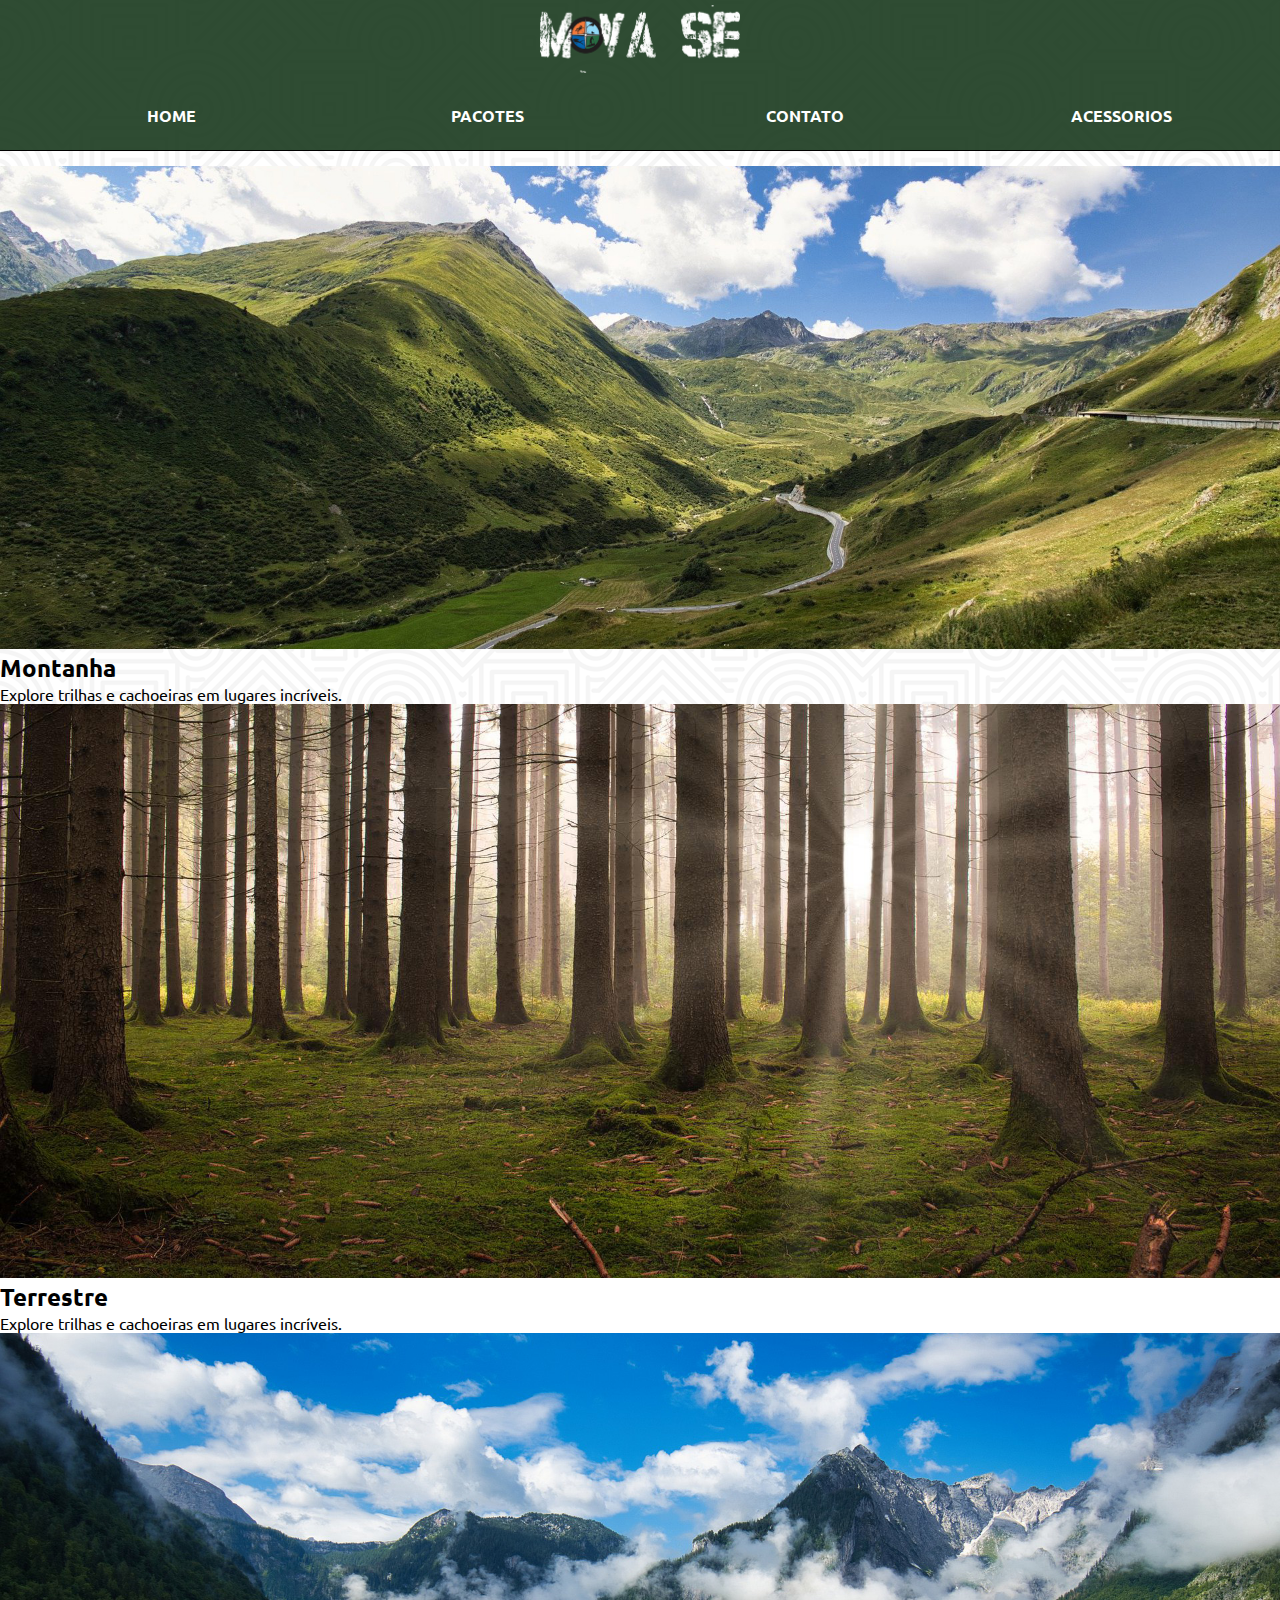
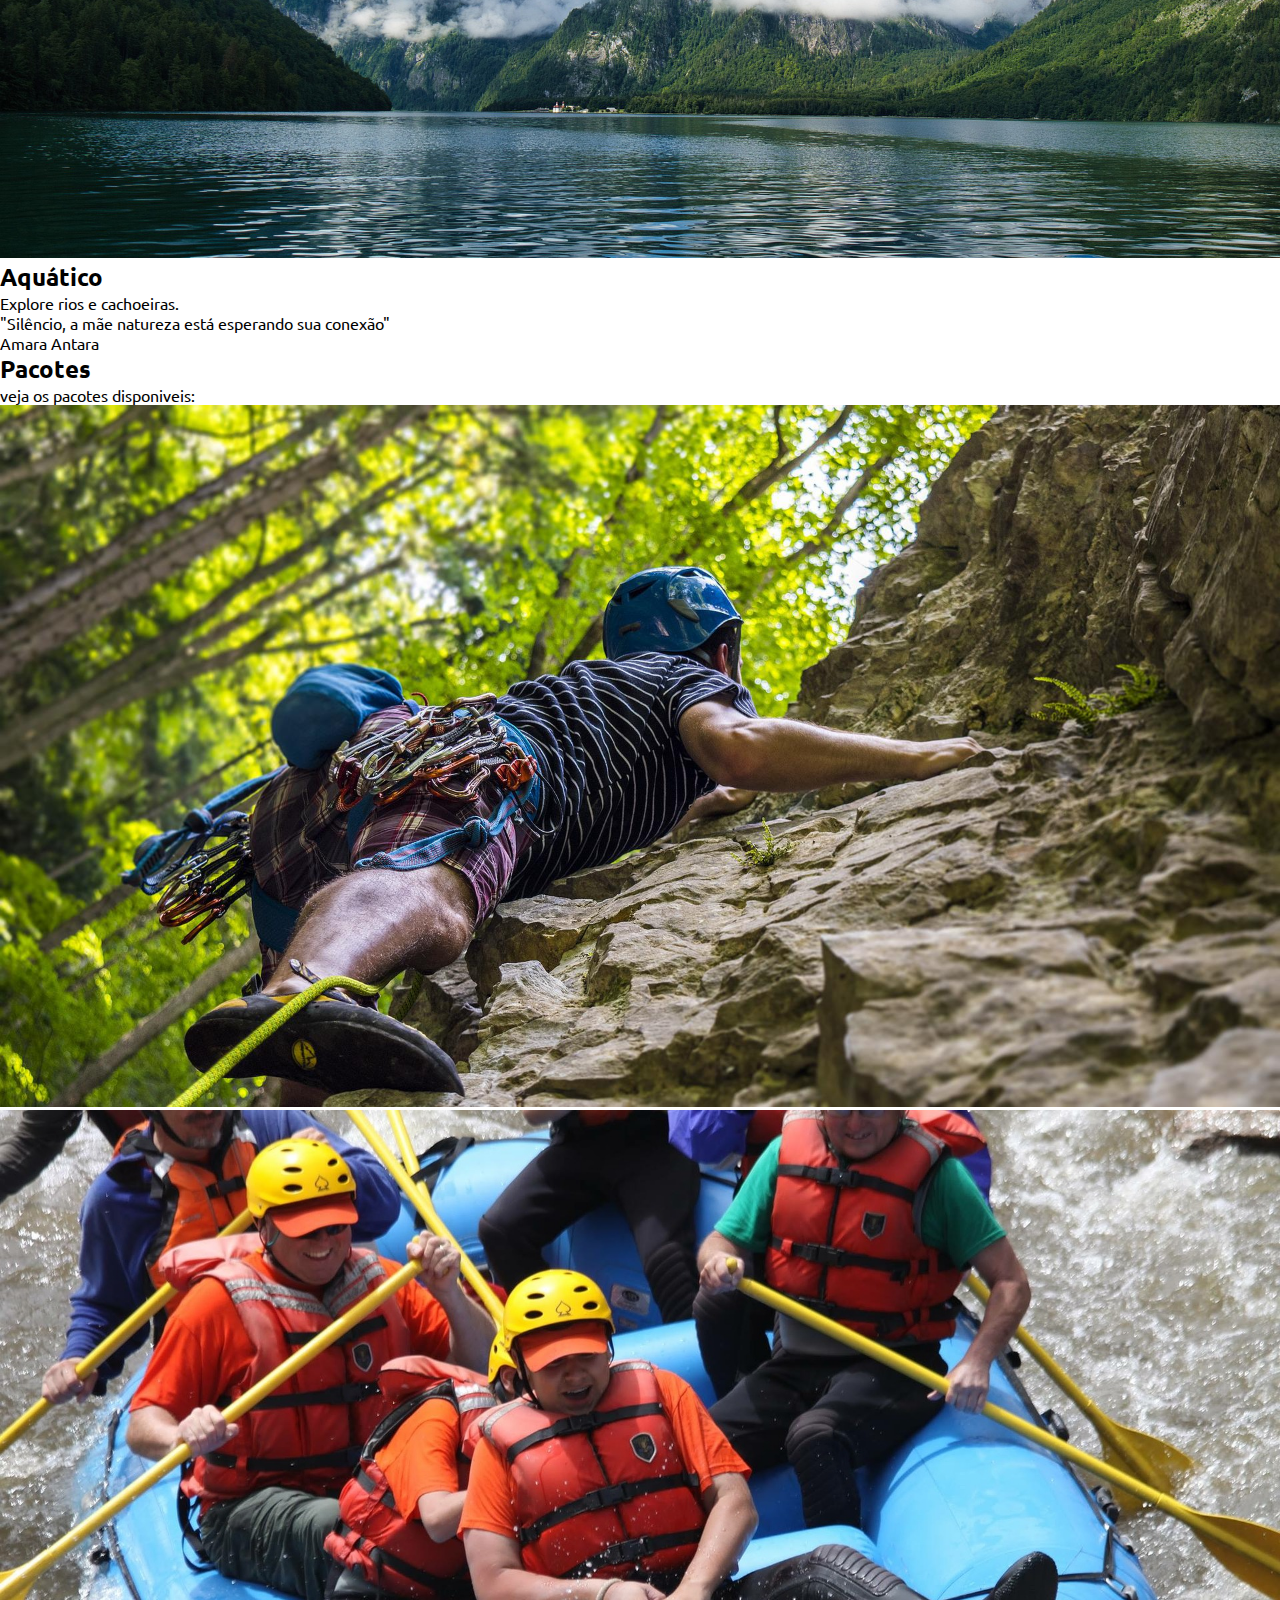
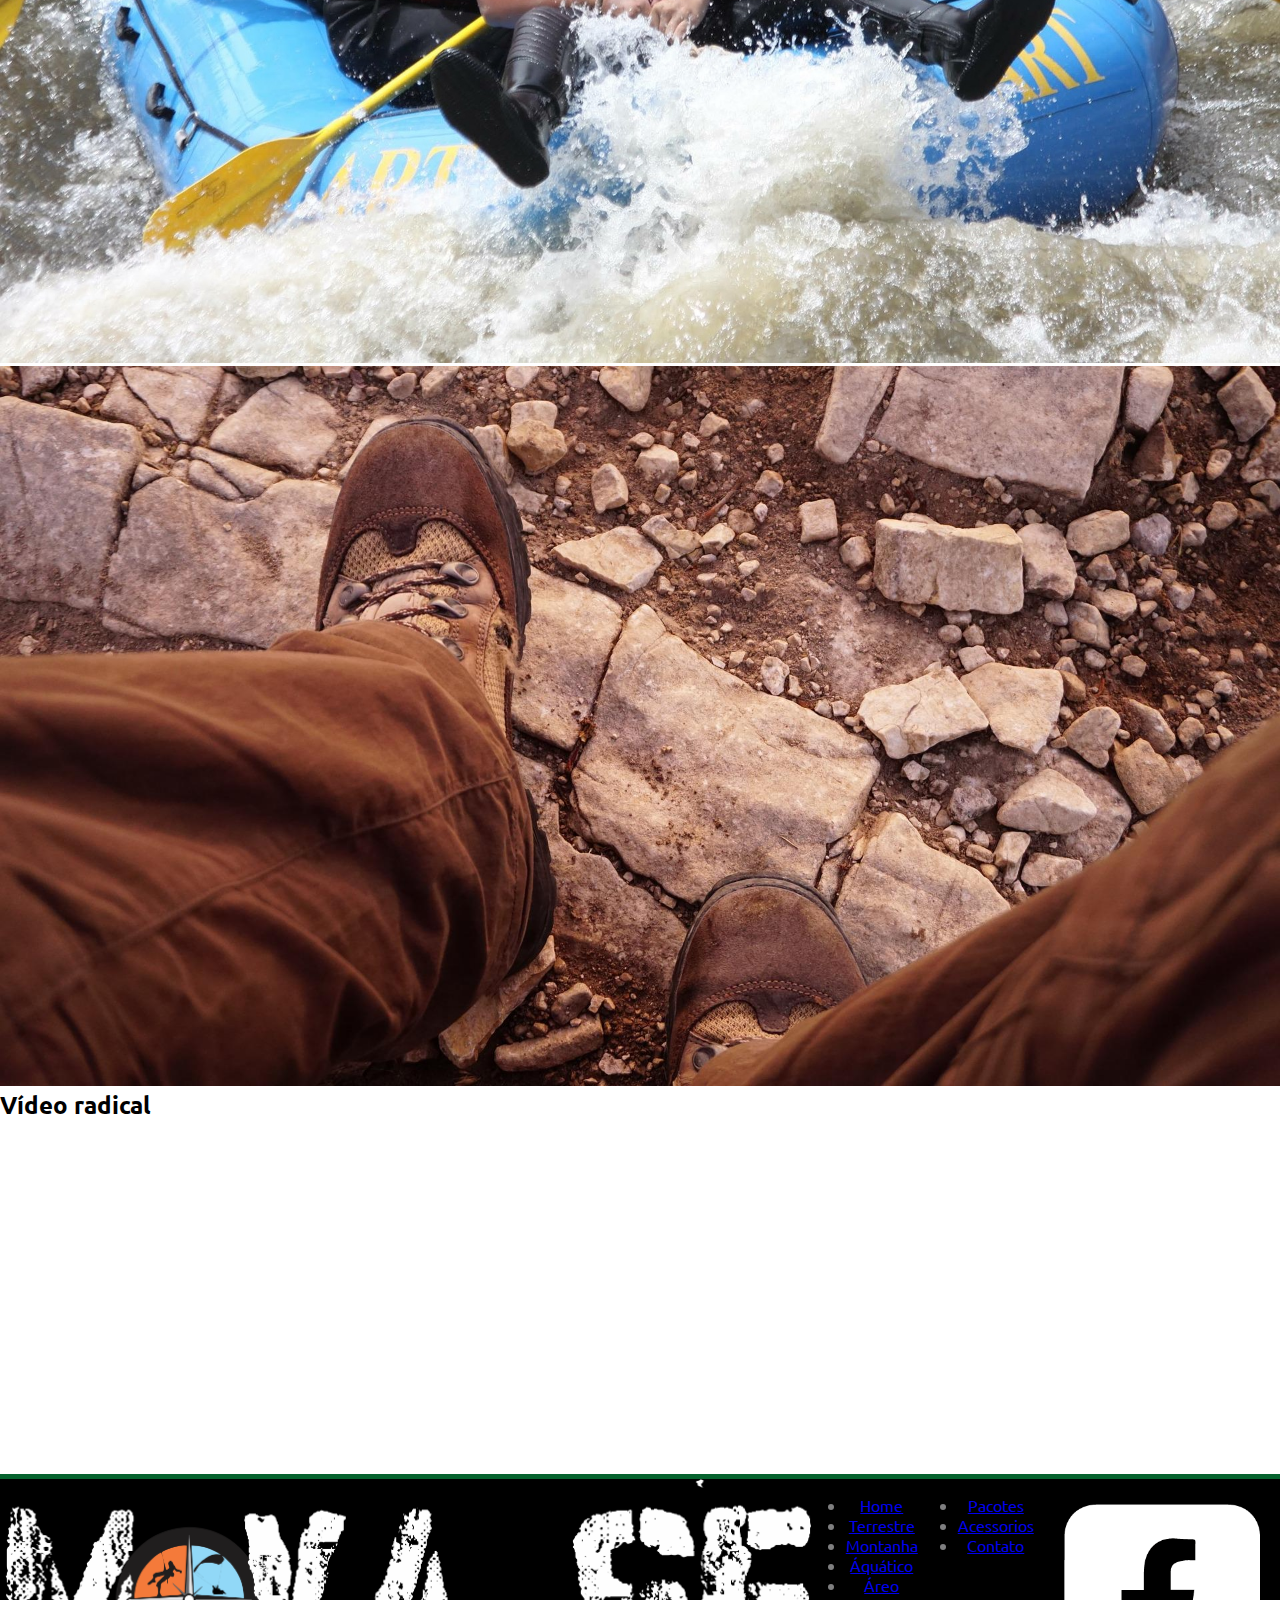
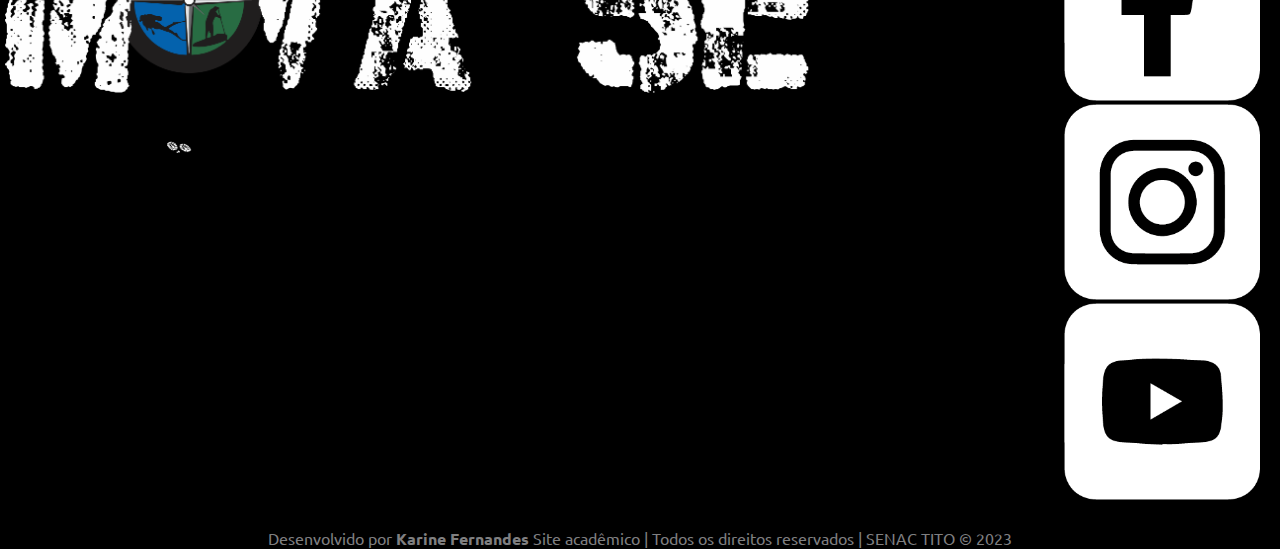
==== index.html @ 7e7b3bfe "css" ====
<!DOCTYPE html>
<html lang="pt-br">
<head>
    <meta charset="UTF-8">
    <meta http-equiv="X-UA-Compatible" content="IE=edge">
    <meta name="viewport" content="width=device-width, initial-scale=1.0">
    <title>Home</title>
    <link rel="stylesheet" href="css/estilo.css">
</head>
<body>
    <header id="topo">
        <div>
            <h1>
                <a href="index.html"><img src="imagem/logo.png" alt="logotipo"></a>
            </h1>
            <nav>
                <a href="index.html" tabindex="1">Home</a>
                <a href="pacotes.html" tabindex="3">Pacotes</a>
                <a href="contato.html" tabindex="2">Contato</a>
                <a href="acessorios.html" tabindex="4">Acessorios</a>
            </nav>
        </div>
    </header>

    <main>
    <article>
      <div class="destaque">
         <div>
            <img src="imagem/montanha.jpg" alt="Imagem: vale com montanhas">
            <div class="text-destaque">
                <h2>Montanha</h2>
                <p>Explore trilhas e cachoeiras em lugares incríveis.</p>
            </div>
         </div>
         <div>
            <img src="imagem/arvores.jpg" alt="Imagem: vale com arvores">
            <div class="text-destaque">
                <h2>Terrestre</h2>
                <p>Explore trilhas e cachoeiras em lugares incríveis.</p>
            </div>
         </div>
         <div>
            <img src="imagem/paisagem.jpg" alt="Imagem: paisagem de montanhas entre um rio">
            <div class="text-destaque">
                <h2>Aquático</h2>
                <p>Explore rios e cachoeiras.</p>
            </div>
        </div>
      </div>
    </article>
    
    <aside id="frase">
        <p>
            "Silêncio, a mãe natureza está esperando sua conexão"<br> Amara Antara
        </p>
    </aside>

    <article class="card">
        <h2 class="titulo">Pacotes</h2>
        <p>veja os pacotes disponiveis:</p>
        <div class="card_conteudo">
            <figure>
                <img src="imagem/escalada.jpg" alt="escalada">
            </figure>
            <figure>
                <img src="imagem/rafting.jpg" alt="rafting">
            </figure>
            <figure>
                <img src="imagem/capa-terrestre.jpg" alt="terrestre">
            </figure>
        </div>
    </article>

    <article>
        <div id="video">
            <h2 class="titulo" id="titulo_video">Vídeo radical</h2>
            <iframe width="100%" height="350" src="https://www.youtube.com/embed/LPO5BZnzuIs" title="YouTube video player" frameborder="0" allow="accelerometer; autoplay; clipboard-write; encrypted-media; gyroscope; picture-in-picture; web-share" allowfullscreen></iframe>
        </div>
    </article>
    </main>

    <footer class="rodape">
        <div class="rodape_conteudo">
            <div class="logo_rodape">
                <a href="index.html"><img src="imagem/logo.png" alt="logotipo"></a>
            </div>
            <div class="menu_rodape">
                <ul>
                    <li><a href="index.html">Home</a></li>
                    <li><a href="#">Terrestre</a></li>
                    <li><a href="#">Montanha</a></li>
                    <li><a href="#">Áquático</a></li>
                    <li><a href="#">Áreo</a></li>
                </ul>
            </div>

            <div class="menu_rodape">
                <ul>
                    <li><a href="pacotes.html">Pacotes</a></li>
                    <li><a href="acessorios.html">Acessorios</a></li>
                    <li><a href="contato.html">Contato</a></li>
                </ul>
            </div>

            <div class="redes">
                <aside>
                    <img src="imagem/facebook.png" alt=" logo do Facebook">
                    <img src="imagem/insta.png" alt=" logo do Instagram">
                    <img src="imagem/youtube.png" alt=" logo do Youtube">
                </aside>
            </div>
        </div>

        <div class="assinatura">
            <p>Desenvolvido por <b>Karine Fernandes</b> Site acadêmico | Todos os direitos reservados | SENAC TITO &copy; 2023</p>
        </div>
    </footer>


</body>
</html>
---- css/estilo.css ----
@charset "utf-8";
@import url('https://fonts.googleapis.com/css2?family=Ubuntu:wght@300&display=swap');

/* 
primeiro fazer o mobile
posteriomente, criarmos as medidas queries com os ajustes necessarios para telas grandes
*/
body{
    font-family: 'Ubuntu', sans-serif;
    background-image: url(../imagem/hypnotize.png);
    background-attachment: fixed;
    margin: 0;
    padding: 0;
    width: 100%;
}

h1, h2, h4, p, figure{
    margin: 0;
    padding: 0;
}

img{
    max-width: 100%;
}

#topo{
    background-color: rgba(24, 56, 29, 0.9);
    border-bottom: solid 1px;
    text-align: center;
    margin-bottom: 15px;
}

h1 img{
margin-top: 5px;
width: 200px;
}

nav{
    min-height: 40px;
    display: flex;
    justify-content: center;
    align-content: center;
    text-transform: uppercase;
    font-weight: bold;
    line-height: 40px;
    padding-left:1% ;
}

nav a:link, nav a:visited{
    text-decoration: none;
    color: white;
    transition: background-color 1s;
    padding: 14px 25px;
    min-height: inherit;
    display: flex;
    justify-content: center;
    align-items: center;
    width: 23%;
}

nav a:hover, nav a:focus{
    background-color: #a98e12;
    color: #000;
    border-radius: 5%;
    transition: background-color 1s;
}

/* regras para o Rodapé*/
.rodape{
    border-top: solid #06632e 5px;
    background-color: #000;
    color: #7f7f80;
    text-align: center;
    width: 100%;
}

.rodape aside{
    margin: 25px;
}

.rodape img{
    margin-left: 5px;
    margin-right: 5px;
}

.rodape_conteudo{
    display: flex;
    justify-content: center;
    align-content: center;
}
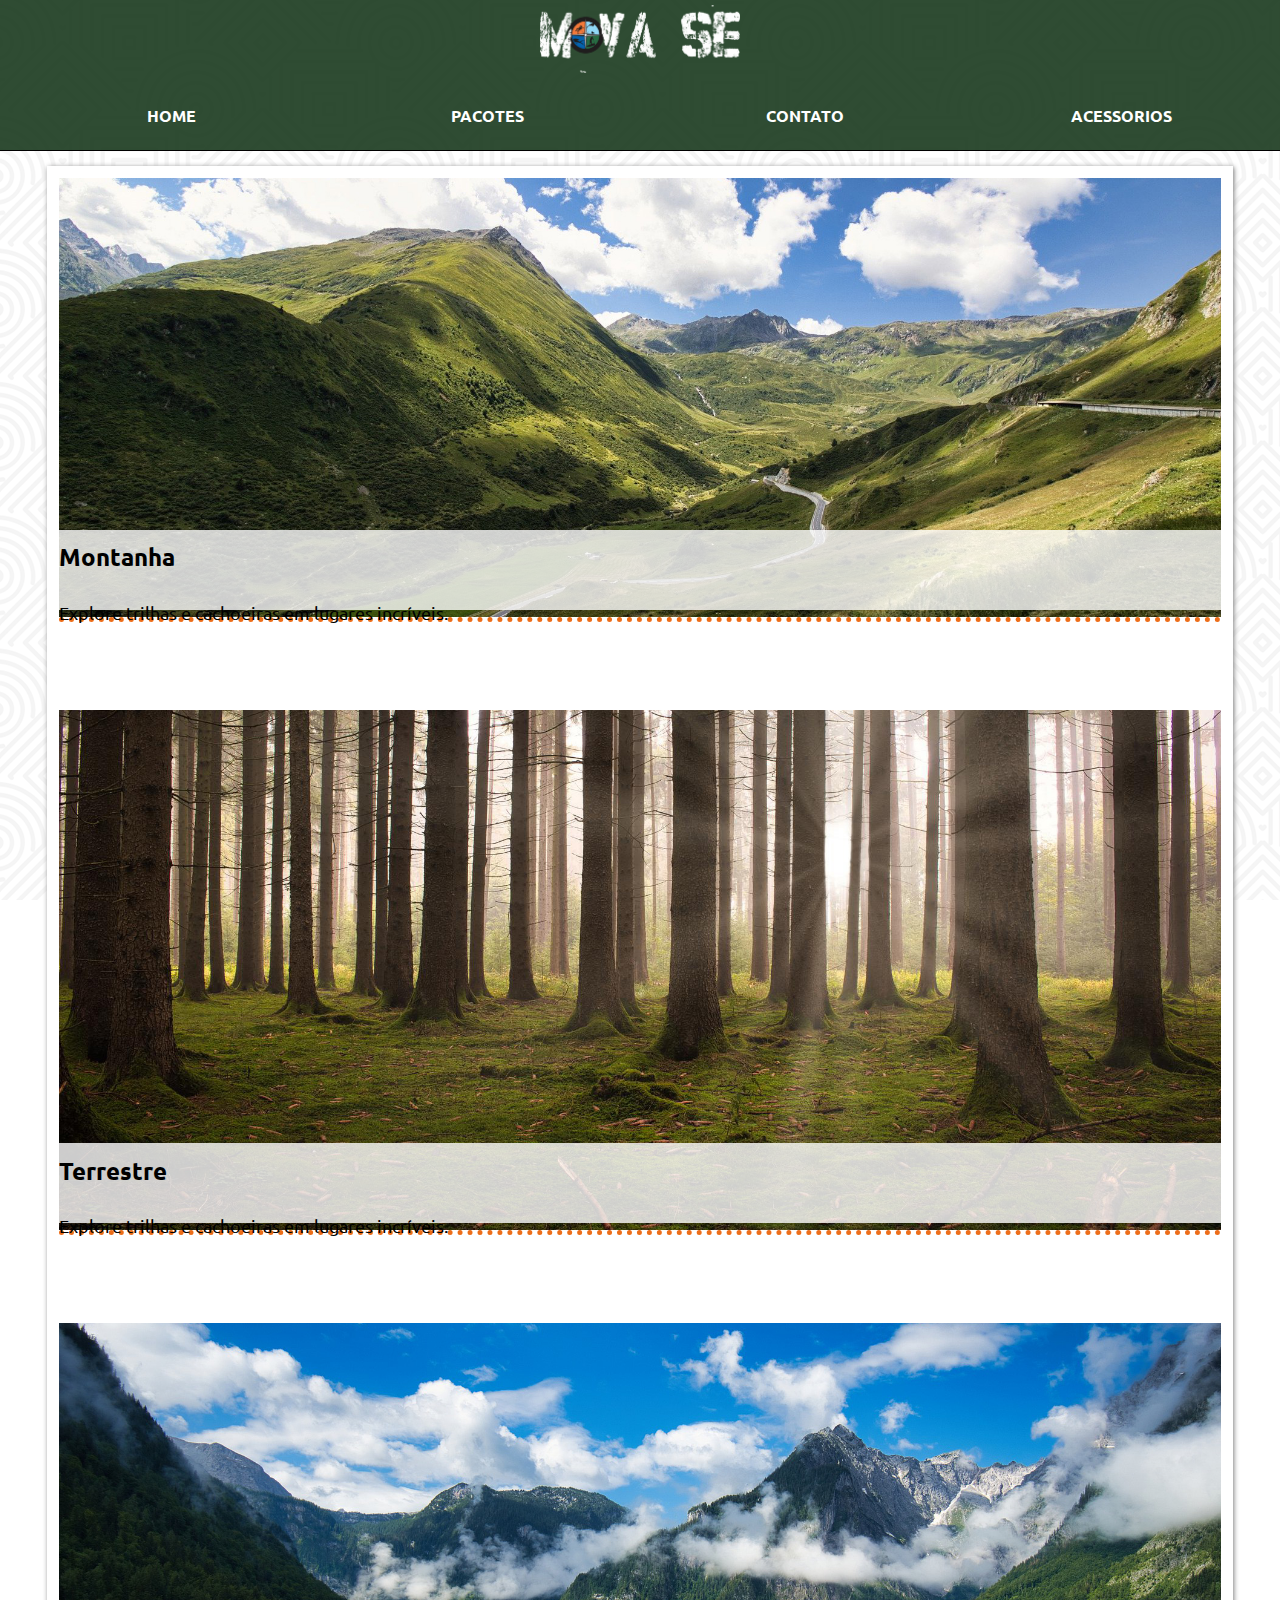
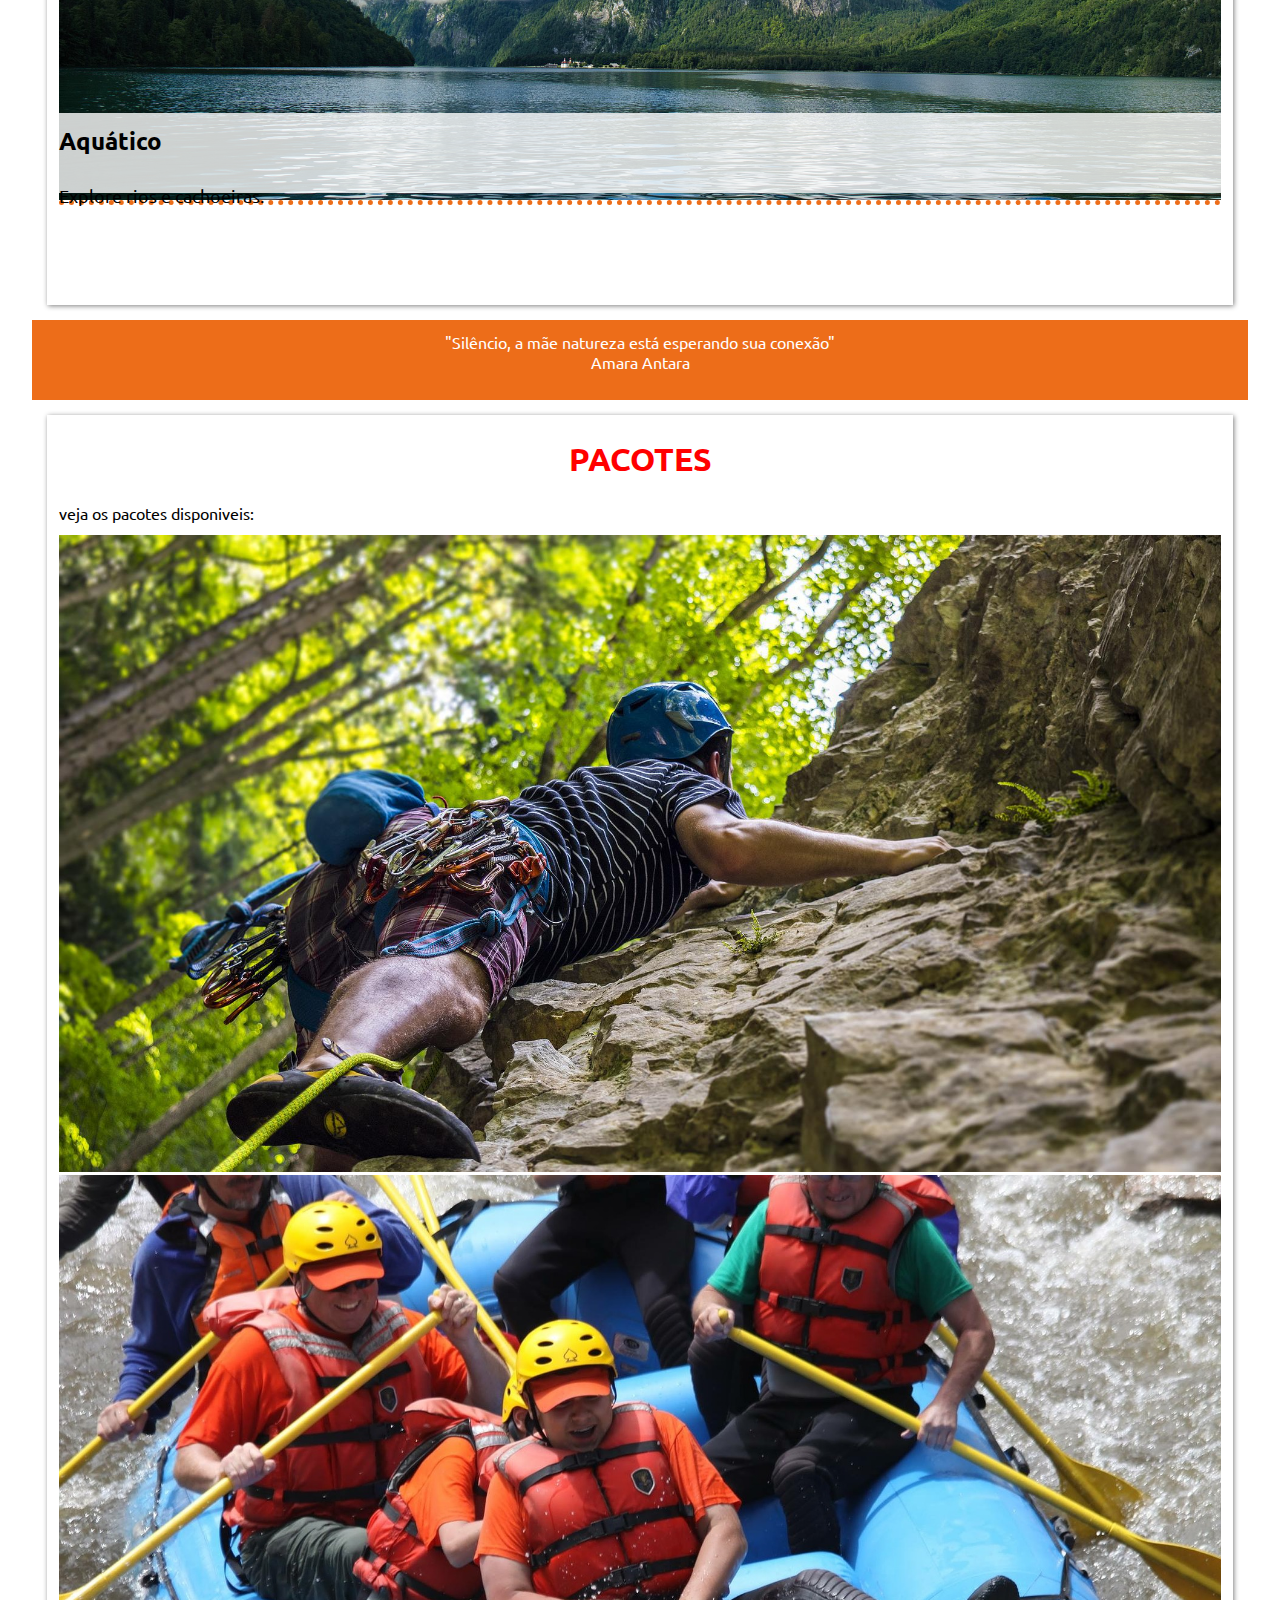
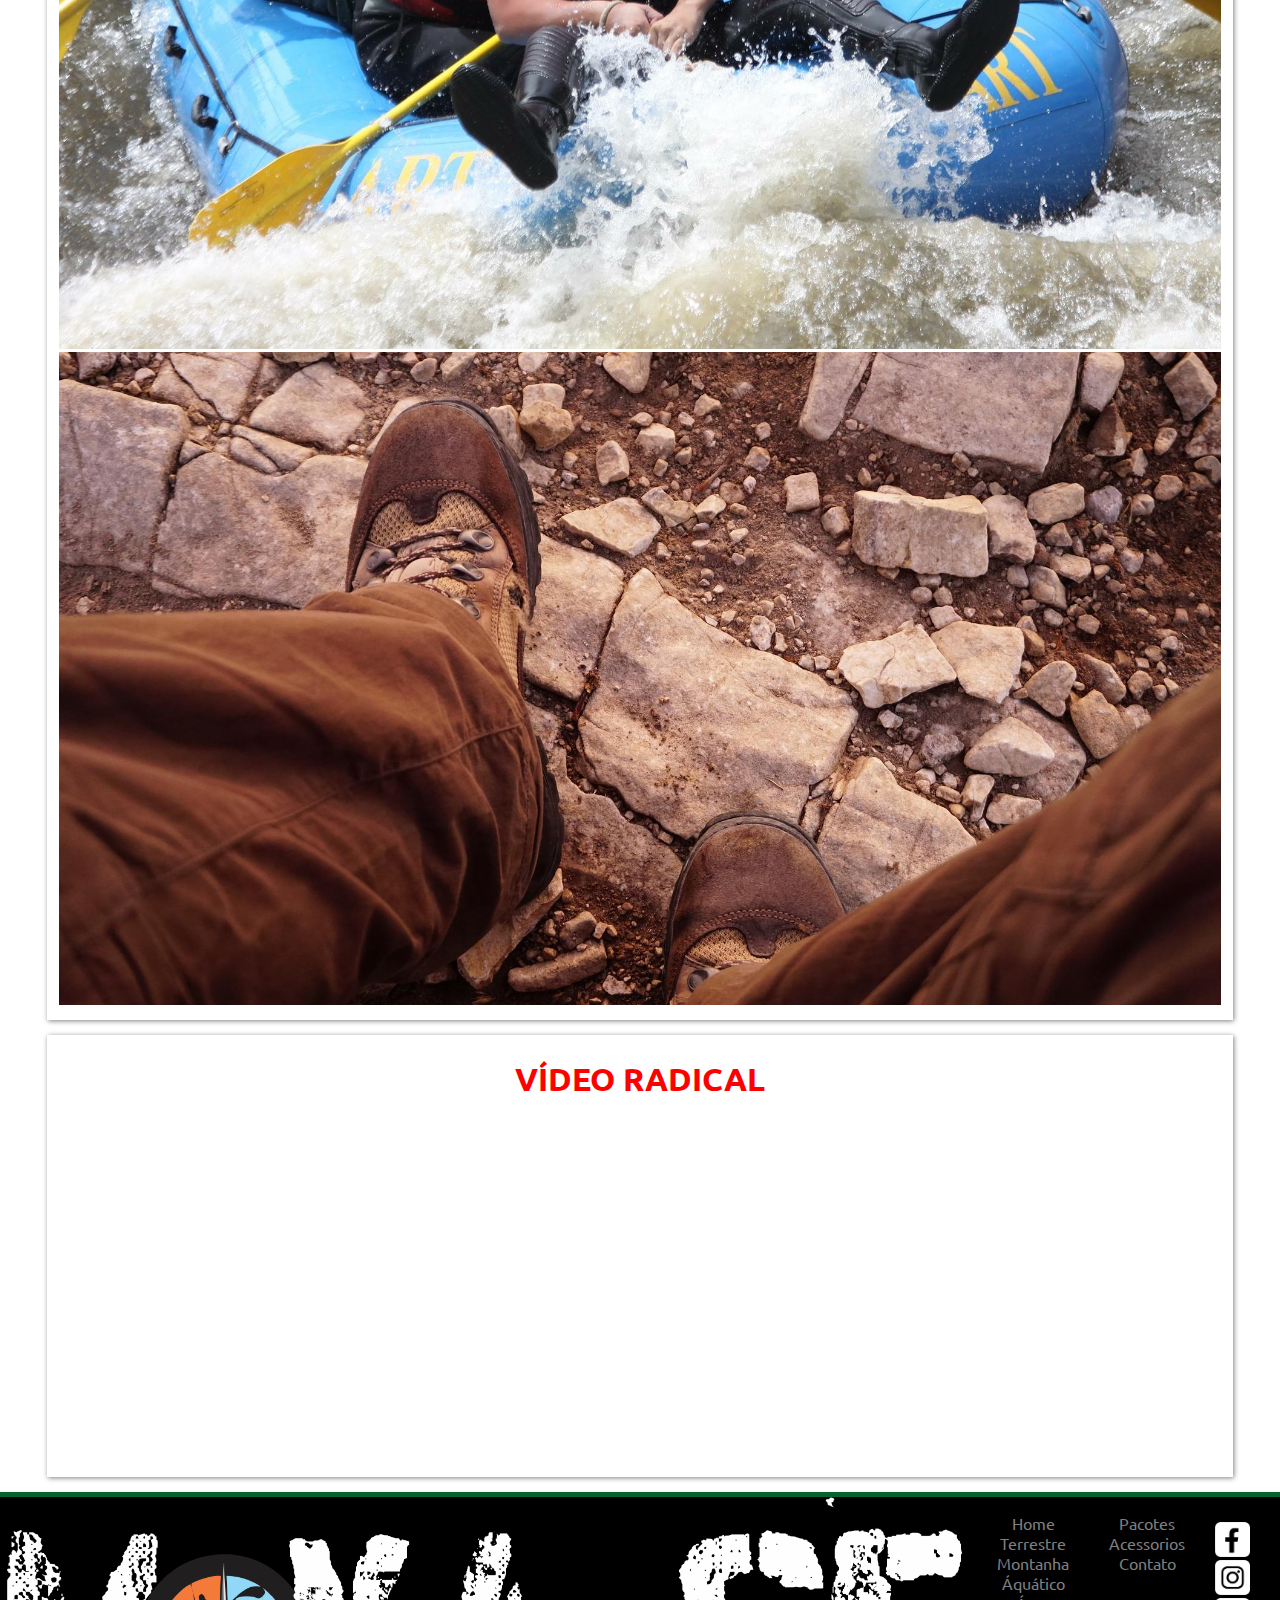
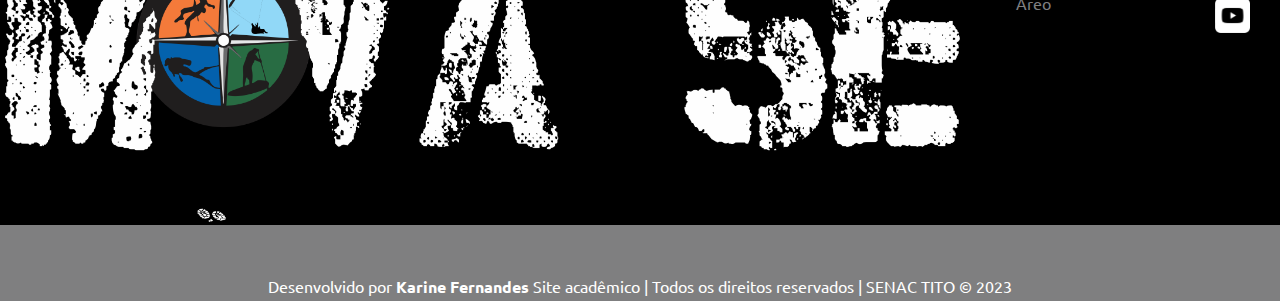
==== commit 8b0aba4e: "pasta css" ====
--- a/index.html
+++ b/index.html
@@ -22,7 +22,7 @@
         </div>
     </header>
 
-    <main>
+    <main id="conteudo">
     <article>
       <div class="destaque">
          <div>
--- a/css/estilo.css
+++ b/css/estilo.css
@@ -87,4 +87,112 @@
     display: flex;
     justify-content: center;
     align-content: center;
+}
+
+.rodape_conteudo ul{
+    list-style: none;
+}
+
+#logo_rodape{
+    min-width: 146px;
+    width: 150px;
+    margin-top: 42px;
+    margin-left: 10px;
+}
+
+.menu_rodape a{
+    text-decoration: none;
+    color: #7f7f80;
+}
+
+.menu_rodap a:hover{
+    color: #fff
+}
+
+.redes img{
+    min-width: 35px;
+    width: 35px;
+}
+
+.redes ul{
+    display: flex;
+    text-align: center;
+}
+
+.redes li{
+    width: 15%;
+    padding:3%;
+}
+
+.assinatura{
+    color: #fff;
+    background-color: #7f7f80;
+    text-align: center;
+    height: 50px;
+    padding: 1% ;
+}
+
+.assinatura p{
+    padding-top: 3%;
+}
+
+/*regra para área de conteúdo principal*/
+#conteudo{
+    max-width: 95%;
+    margin: auto;
+}
+
+#conteudo article{
+    background-color: #fff;
+    margin: 15px;
+    padding: 1%;
+    box-shadow: grey 1px 1px 5px;
+}
+
+#conteudo h2, #conteudo h3, #conteudo p{
+    padding: 1% 0;
+}
+
+.titulo{
+    font-size: 2em;
+    color: red;
+    text-align: center;
+    text-transform: uppercase;
+}
+
+.destaque img{
+    border-bottom: dotted #ed6d19 5px;
+}
+
+.text-destaque{
+    position: relative;
+    background-color: rgba(255, 255, 255, 0.8);
+    height: 80px;
+    bottom: 100px;
+    margin-top: 5px;
+    width: 100%;
+}
+
+.text-destaque h2{
+    color: #000 !important;
+    margin-top: 5px;
+    padding: 5px 0 3px 50px ;
+}
+
+.text-destaque p{
+    margin-top: 5px;
+    font-size: 1.1em;
+    padding: 0 0 5px 50px;
+}
+
+#frase{
+    color: #fff;
+    background-color: #ed6d19;
+    text-align: center;
+    height: 80px;
+}
+
+#frase p{
+    font-size: 1em;
+    padding: 12px;
 }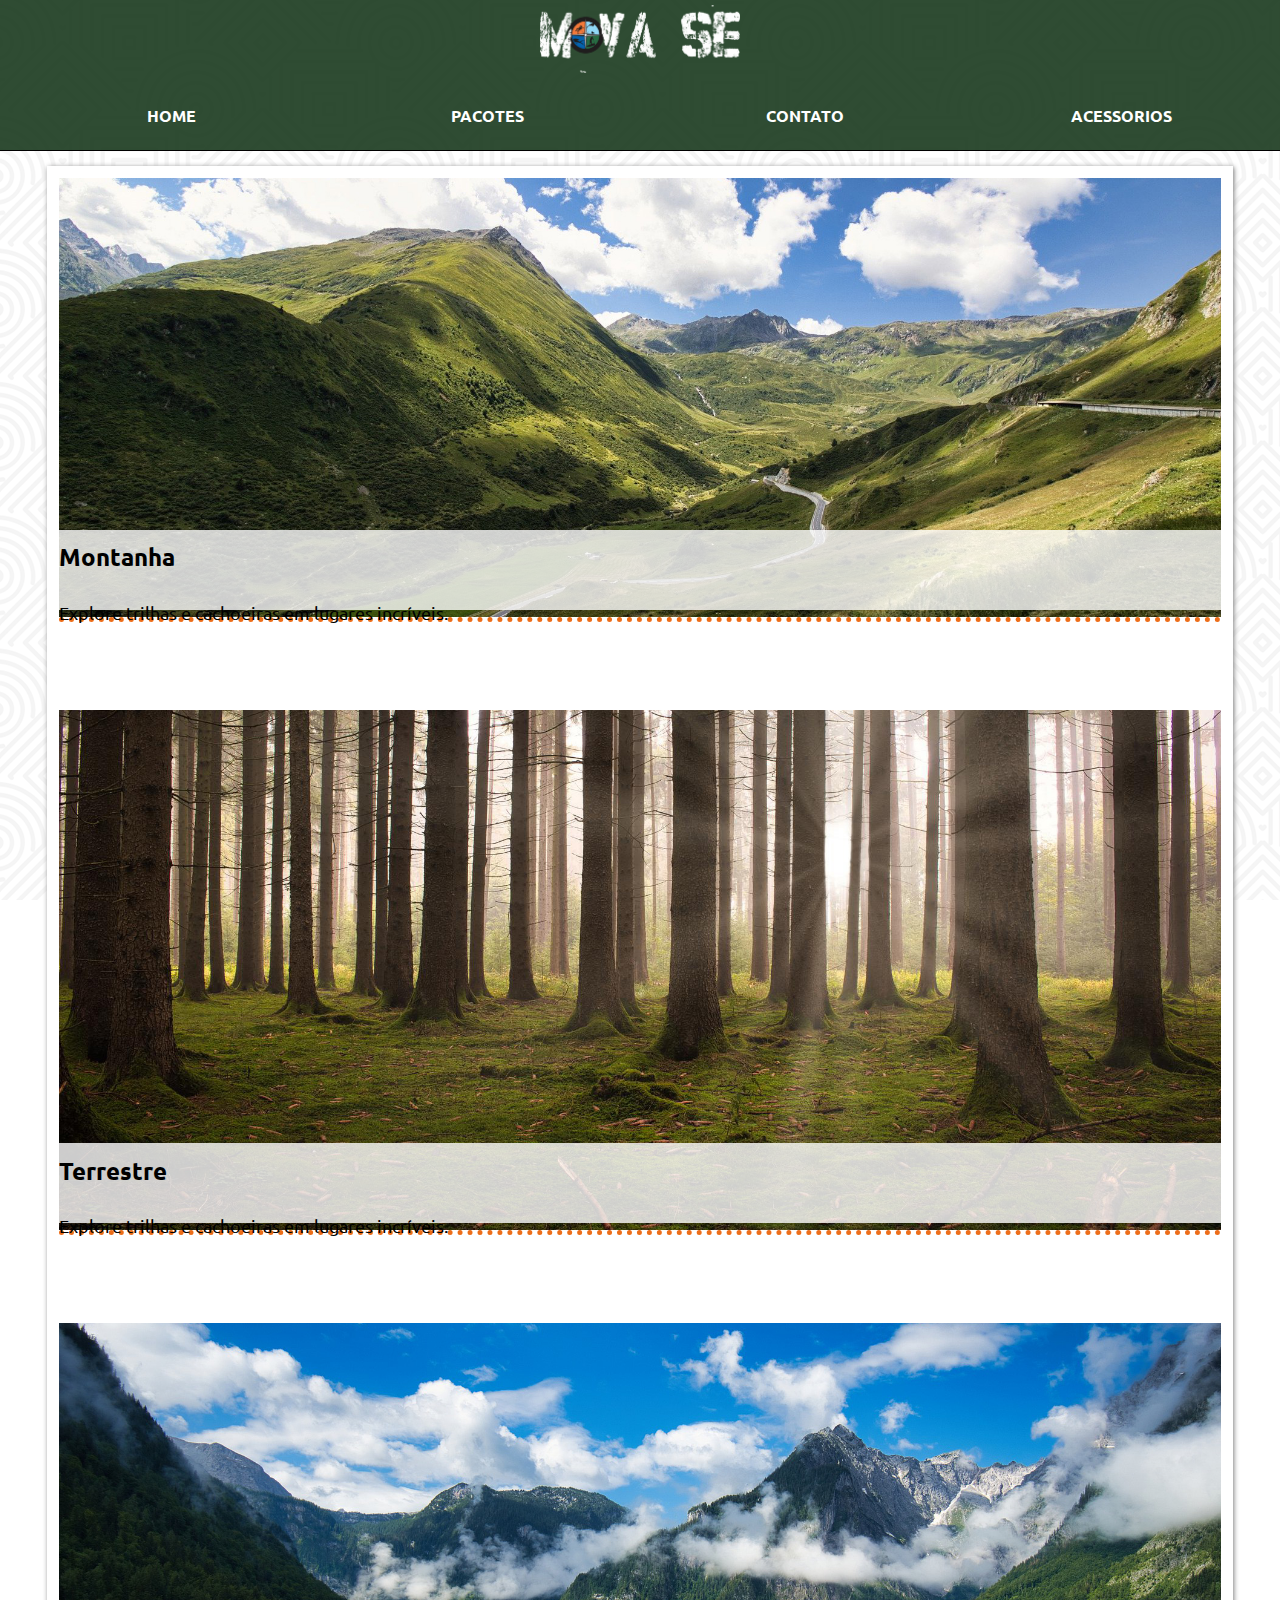
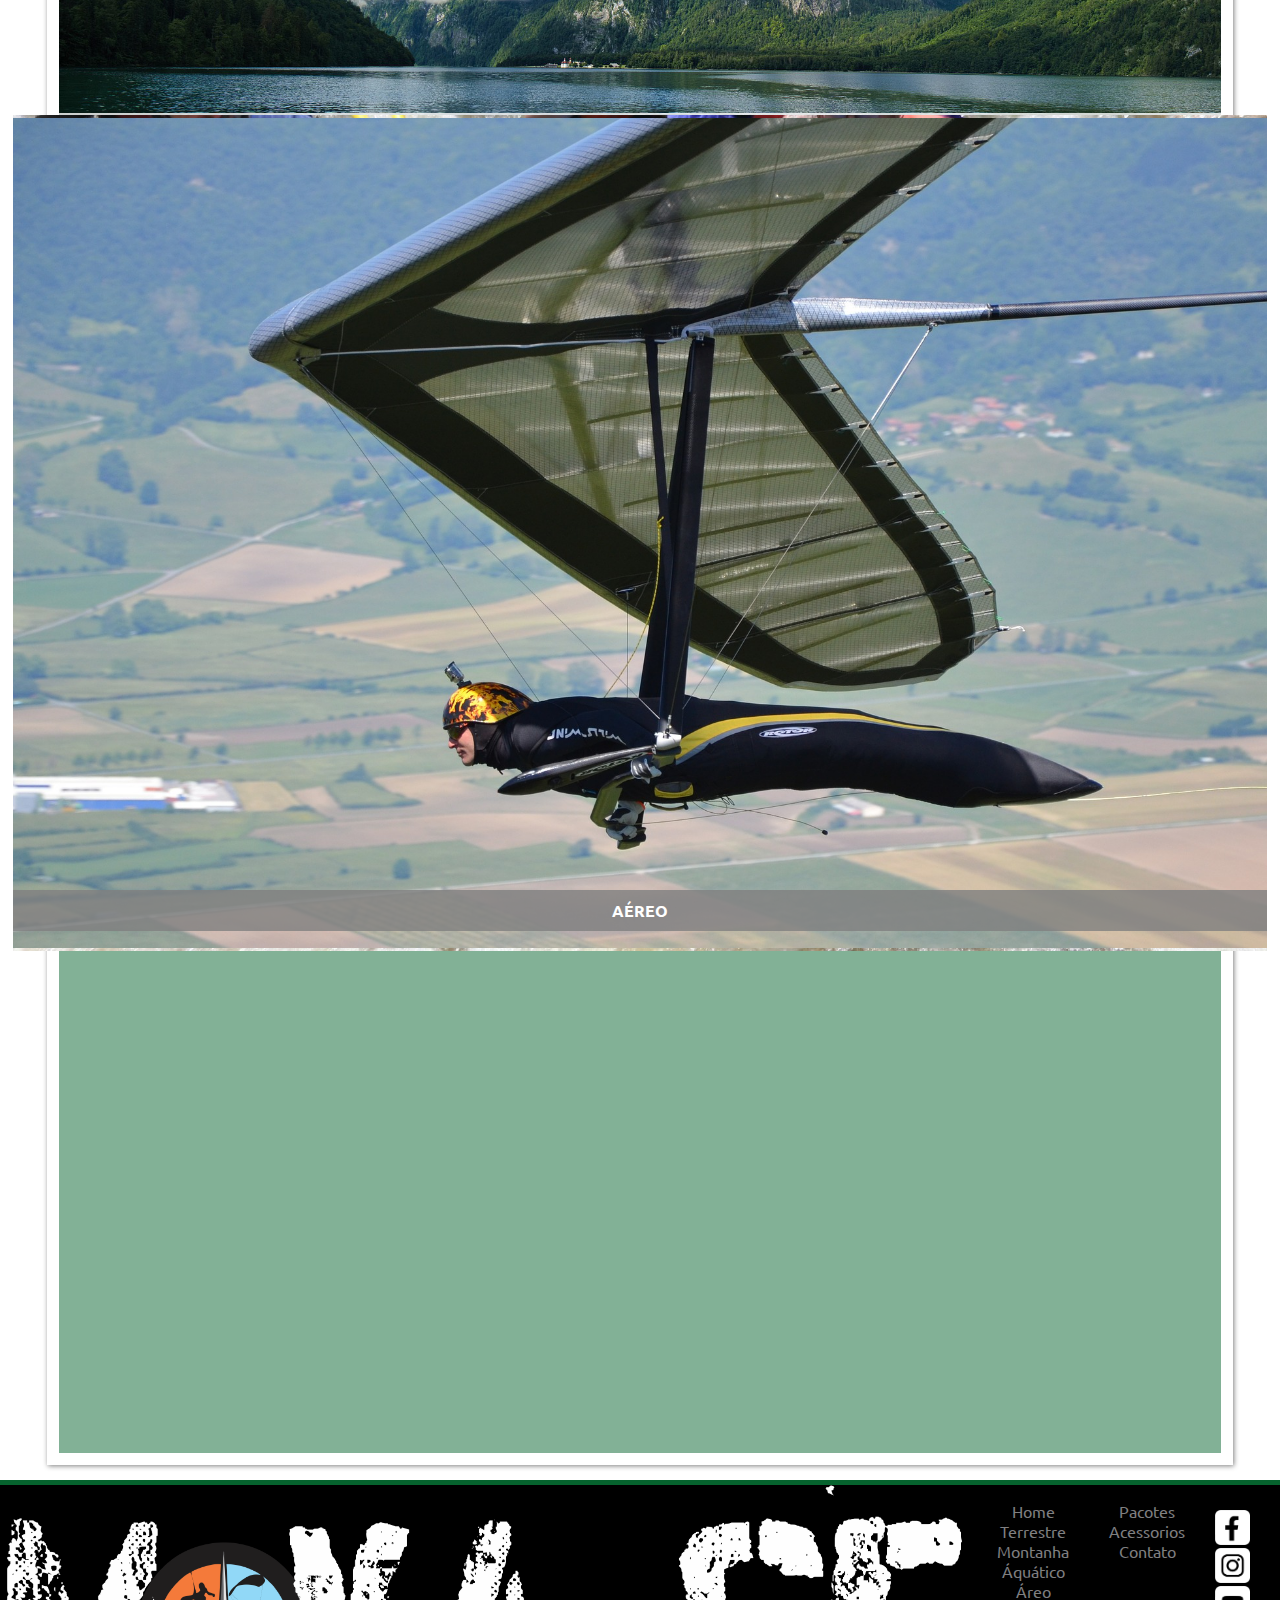
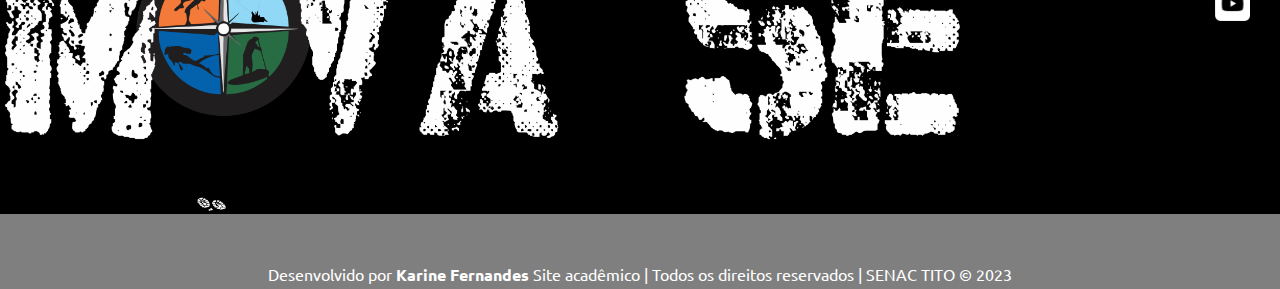
==== commit 9324be79: "css" ====
--- a/index.html
+++ b/index.html
@@ -1,5 +1,6 @@
 <!DOCTYPE html>
 <html lang="pt-br">
+
 <head>
     <meta charset="UTF-8">
     <meta http-equiv="X-UA-Compatible" content="IE=edge">
@@ -7,6 +8,7 @@
     <title>Home</title>
     <link rel="stylesheet" href="css/estilo.css">
 </head>
+
 <body>
     <header id="topo">
         <div>
@@ -23,60 +25,72 @@
     </header>
 
     <main id="conteudo">
-    <article>
-      <div class="destaque">
-         <div>
-            <img src="imagem/montanha.jpg" alt="Imagem: vale com montanhas">
-            <div class="text-destaque">
-                <h2>Montanha</h2>
-                <p>Explore trilhas e cachoeiras em lugares incríveis.</p>
+        <article>
+            <div class="destaque">
+                <div>
+                    <img src="imagem/montanha.jpg" alt="Imagem: vale com montanhas">
+                    <div class="text-destaque">
+                        <h2>Montanha</h2>
+                        <p>Explore trilhas e cachoeiras em lugares incríveis.</p>
+                    </div>
+                </div>
+                <div>
+                    <img src="imagem/arvores.jpg" alt="Imagem: vale com arvores">
+                    <div class="text-destaque">
+                        <h2>Terrestre</h2>
+                        <p>Explore trilhas e cachoeiras em lugares incríveis.</p>
+                    </div>
+                </div>
+                <div>
+                    <img src="imagem/paisagem.jpg" alt="Imagem: paisagem de montanhas entre um rio">
+                    <div class="text-destaque">
+                        <h2>Aquático</h2>
+                        <p>Explore rios e cachoeiras.</p>
+                    </div>
+                </div>
             </div>
-         </div>
-         <div>
-            <img src="imagem/arvores.jpg" alt="Imagem: vale com arvores">
-            <div class="text-destaque">
-                <h2>Terrestre</h2>
-                <p>Explore trilhas e cachoeiras em lugares incríveis.</p>
+        </article>
+
+        <aside id="frase">
+            <p>
+                "Silêncio, a mãe natureza está esperando sua conexão"<br> Amara Antara
+            </p>
+        </aside>
+
+        <article class="card">
+            <h2 class="titulo">Pacotes</h2>
+            <p>veja os pacotes disponiveis:</p>
+            <div class="card-conteudo">
+                <figure>
+                    <img src="imagem/capa-terrestre.jpg" alt="Terrestre">
+                    <figcaption>terrestre</figcaption>
+                </figure>
+                <figure>
+                    <img src="imagem/escalada.jpg" alt="Escalada">
+                    <figcaption>escalada</figcaption>
+                </figure>
+
+                <figure>
+                    <img src="imagem/rafting.jpg" alt="rafting">
+                    <figcaption>rafting</figcaption>
+                </figure>
+
+                <figure>
+                    <img src="imagem/asa-delta.jpg" alt="aéreo">
+                    <figcaption>aéreo</figcaption>
+                </figure>
             </div>
-         </div>
-         <div>
-            <img src="imagem/paisagem.jpg" alt="Imagem: paisagem de montanhas entre um rio">
-            <div class="text-destaque">
-                <h2>Aquático</h2>
-                <p>Explore rios e cachoeiras.</p>
+        </article>
+
+        <article>
+            <div id="video">
+                <h2 class="titulo" id="titulo_video">Vídeo radical</h2>
+                <iframe width="100%" height="350" src="https://www.youtube.com/embed/LPO5BZnzuIs"
+                    title="YouTube video player" frameborder="0"
+                    allow="accelerometer; autoplay; clipboard-write; encrypted-media; gyroscope; picture-in-picture; web-share"
+                    allowfullscreen></iframe>
             </div>
-        </div>
-      </div>
-    </article>
-    
-    <aside id="frase">
-        <p>
-            "Silêncio, a mãe natureza está esperando sua conexão"<br> Amara Antara
-        </p>
-    </aside>
-
-    <article class="card">
-        <h2 class="titulo">Pacotes</h2>
-        <p>veja os pacotes disponiveis:</p>
-        <div class="card_conteudo">
-            <figure>
-                <img src="imagem/escalada.jpg" alt="escalada">
-            </figure>
-            <figure>
-                <img src="imagem/rafting.jpg" alt="rafting">
-            </figure>
-            <figure>
-                <img src="imagem/capa-terrestre.jpg" alt="terrestre">
-            </figure>
-        </div>
-    </article>
-
-    <article>
-        <div id="video">
-            <h2 class="titulo" id="titulo_video">Vídeo radical</h2>
-            <iframe width="100%" height="350" src="https://www.youtube.com/embed/LPO5BZnzuIs" title="YouTube video player" frameborder="0" allow="accelerometer; autoplay; clipboard-write; encrypted-media; gyroscope; picture-in-picture; web-share" allowfullscreen></iframe>
-        </div>
-    </article>
+        </article>
     </main>
 
     <footer class="rodape">
@@ -112,10 +126,12 @@
         </div>
 
         <div class="assinatura">
-            <p>Desenvolvido por <b>Karine Fernandes</b> Site acadêmico | Todos os direitos reservados | SENAC TITO &copy; 2023</p>
+            <p>Desenvolvido por <b>Karine Fernandes</b> Site acadêmico | Todos os direitos reservados | SENAC TITO
+                &copy; 2023</p>
         </div>
     </footer>
 
 
 </body>
+
 </html>--- a/css/estilo.css
+++ b/css/estilo.css
@@ -195,4 +195,103 @@
 #frase p{
     font-size: 1em;
     padding: 12px;
+}
+.card{
+    margin: 15px 0;
+    padding: 5%;
+}
+.card-conteudo{
+    display: flex;
+    justify-content: center;
+    align-items: center;
+    flex-wrap: wrap;
+}
+.card{
+    margin: 15px 0;
+    padding: 5%;
+}
+
+.card-conteudo{
+    display: flex;
+    justify-content: center;
+    align-items: center;
+    flex-wrap: wrap;
+}
+.card p {
+    text-align: center;
+    padding: 1% 0 2% 0;
+}
+.card-conteudo figure{
+    margin: 1%;
+    position: absolute;
+    box-shadow: gray;
+}
+.card-conteudo figcaption{
+    position: absolute;
+    left: 0;
+    bottom: 20px;
+    width: 100%;
+    background-color: rgba(127, 127, 128, 0.8);
+    color: white;
+    padding: 10px 0;
+    text-align: center;
+    font-weight: bold;
+    text-transform: uppercase;
+}
+ .card-conteudo figure img{
+    transition: 1s;
+    filter: opacity(1);
+ }
+.card-conteudo a:hover img, .card-conteudo a:focus img{
+    filter: opacity(0.6);
+} 
+#titulo-video{
+    color: #fff;
+    padding: 15px;
+}
+#video{
+    width: 100%;
+    background-color: rgba(6, 99, 46, 0.5);
+    text-align: center;
+}
+iframe{
+   margin: auto;
+   max-width: 80%;
+   display: block;
+   padding: 20% 0; 
+}
+
+/*REGRAS PARA O FORMULARIO*/
+
+#form-contato{
+    margin: auto;
+    max-width: 700px;
+    width: 95%;
+}
+
+#form-contato input, #form-conrato textarea{
+    border: solid 2px black;
+}
+
+#form-contato textarea{
+    width: 98%;
+    padding: 1%;
+}
+
+/*regras para o label*/
+#form-contato label{
+    font-weight: bold;
+}
+
+/*Regras para o botão*/
+#form-contato button{
+    border: none;
+    padding: 2%;
+    background-color: #000;
+    color: #fff;
+}
+
+#form-contato button:hover, #form-contato button:focus{
+    background-color: #ed6d19;
+    cursor: pointer;
 }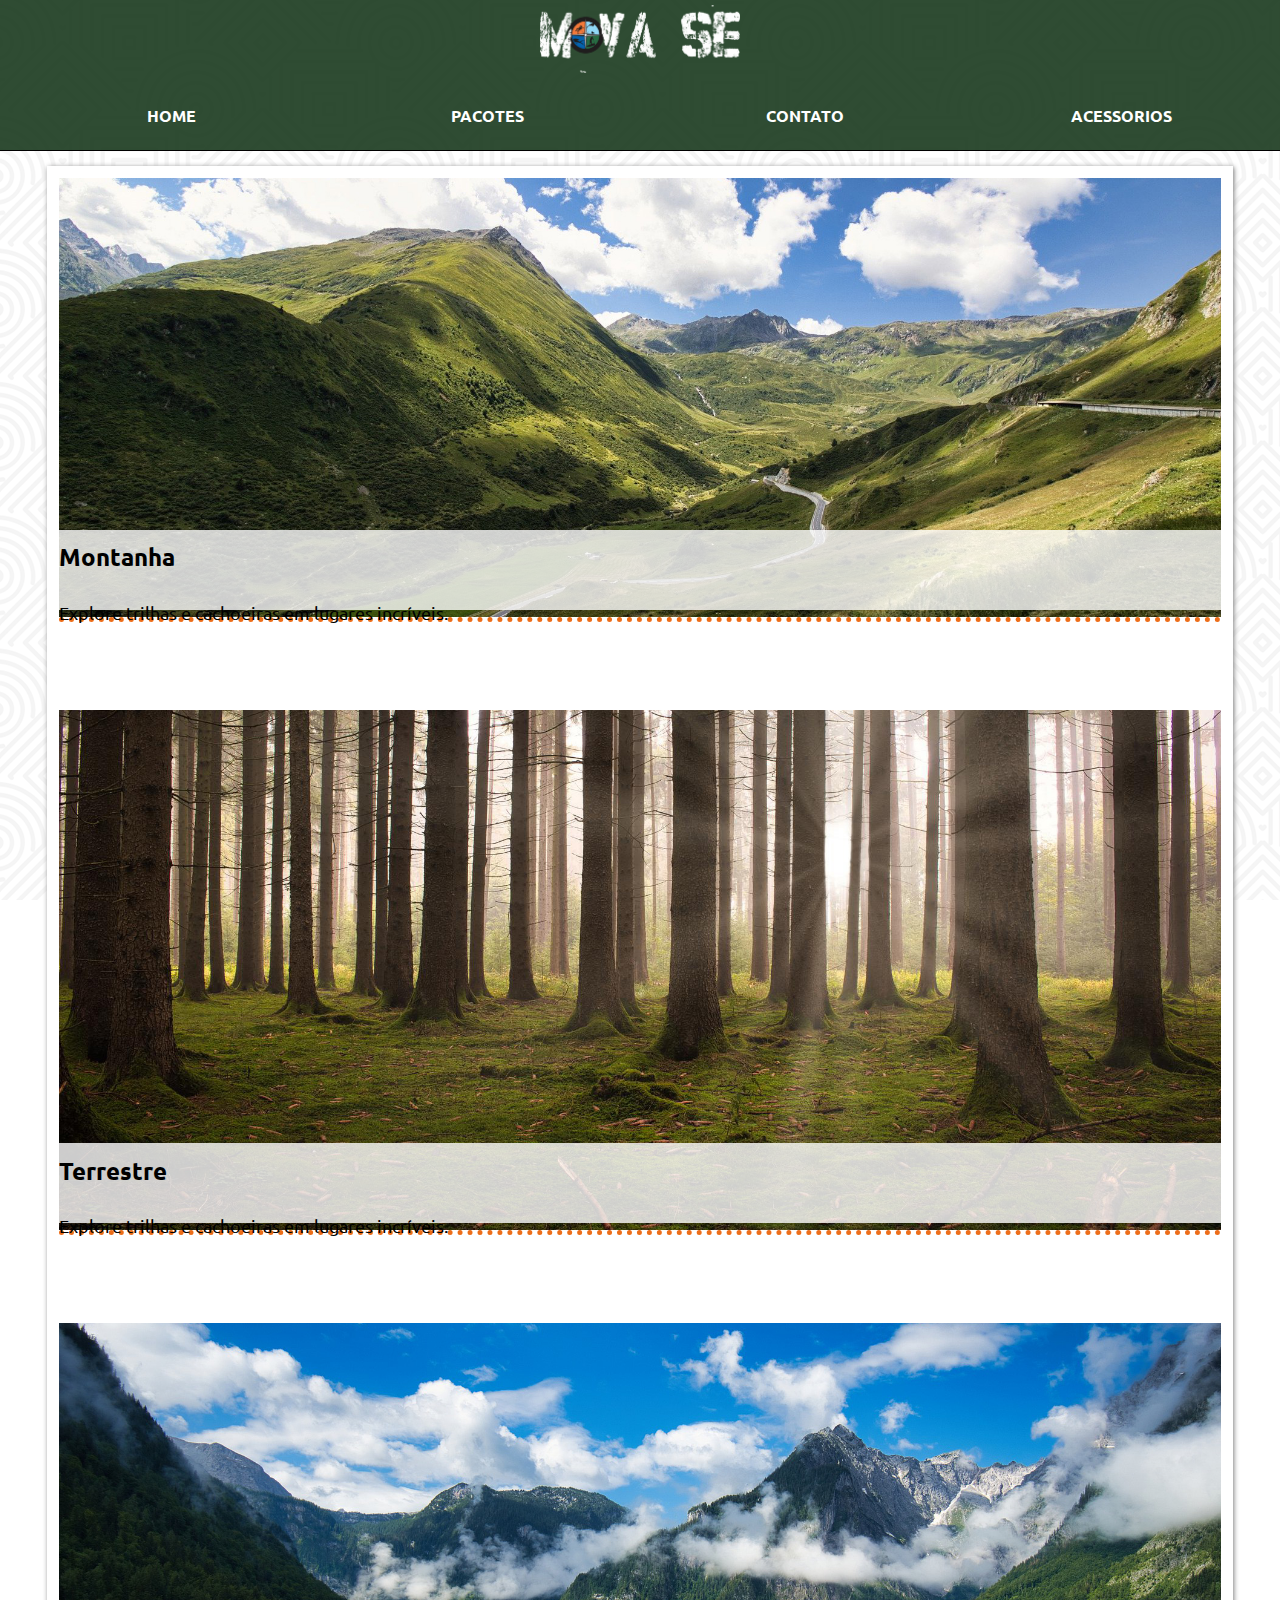
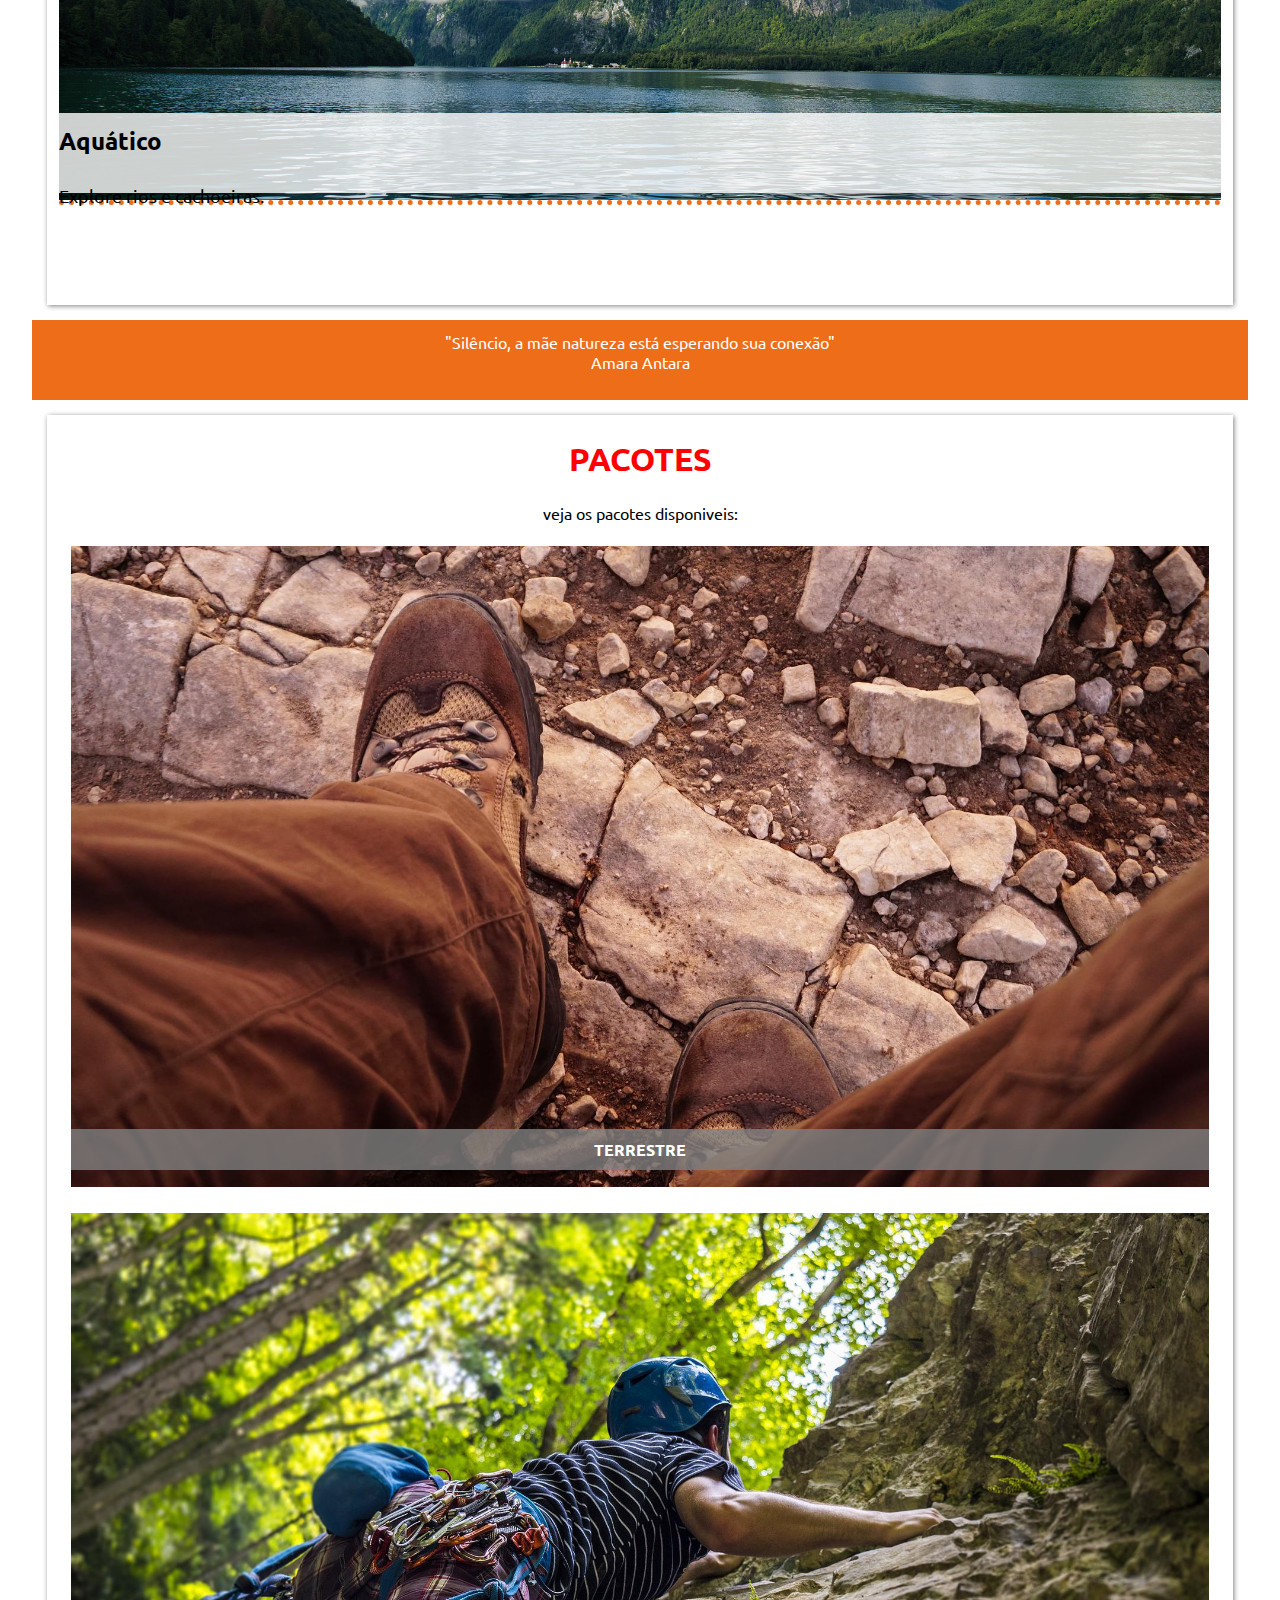
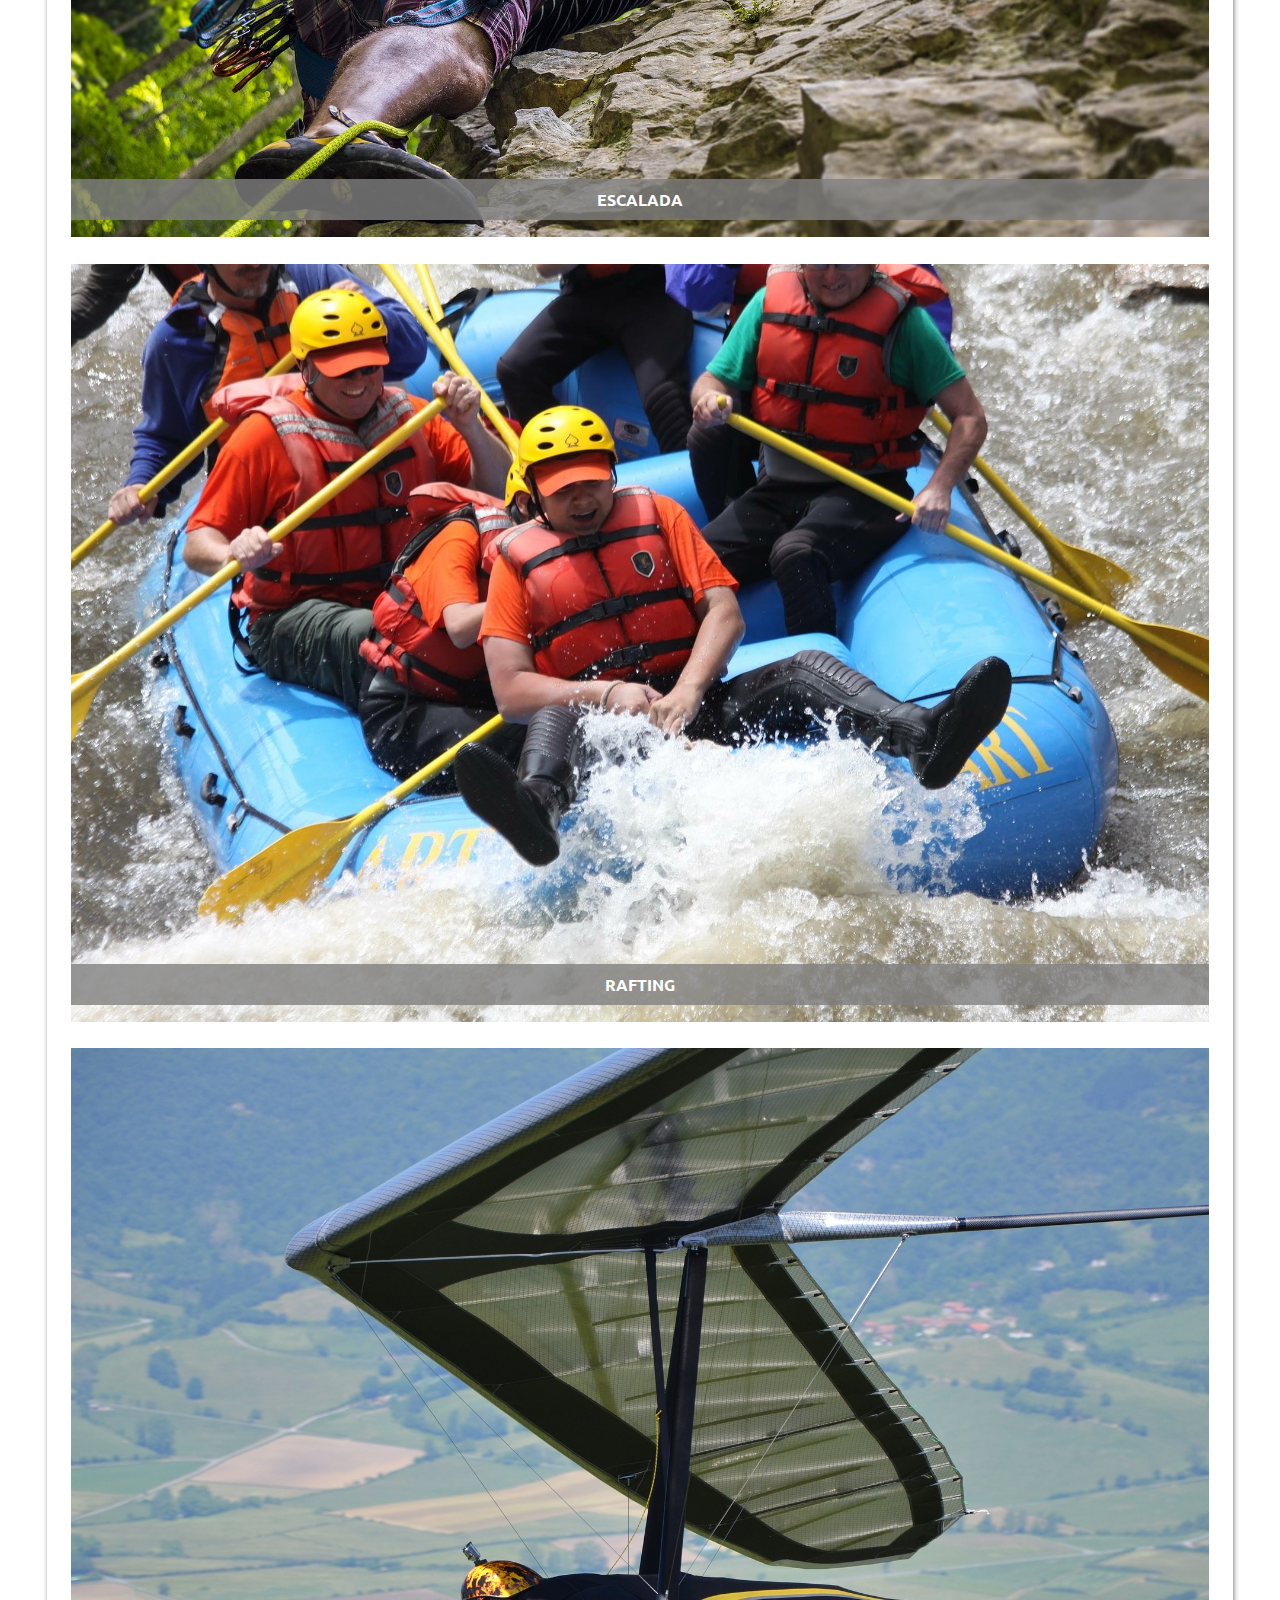
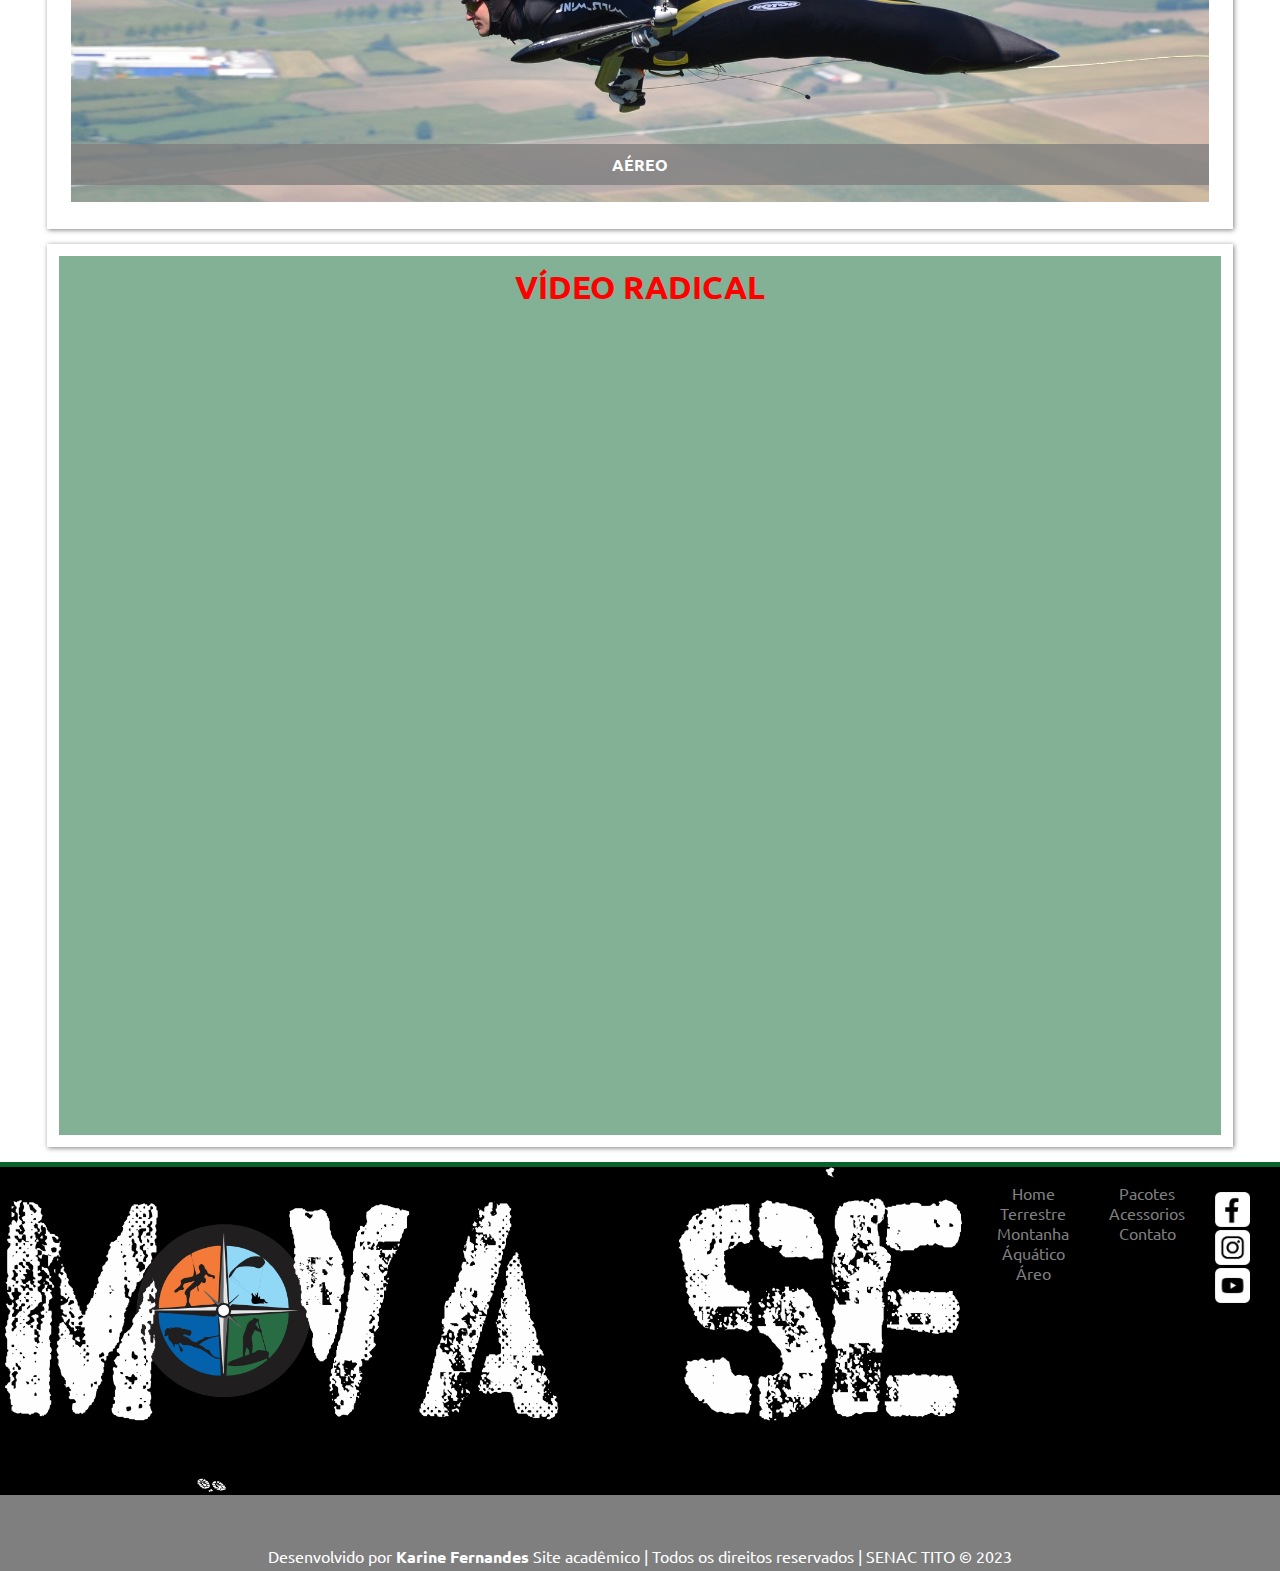
==== commit 7851d421: "css" ====
--- a/index.html
+++ b/index.html
@@ -56,7 +56,6 @@
                 "Silêncio, a mãe natureza está esperando sua conexão"<br> Amara Antara
             </p>
         </aside>
-
         <article class="card">
             <h2 class="titulo">Pacotes</h2>
             <p>veja os pacotes disponiveis:</p>
@@ -81,7 +80,6 @@
                 </figure>
             </div>
         </article>
-
         <article>
             <div id="video">
                 <h2 class="titulo" id="titulo_video">Vídeo radical</h2>
--- a/css/estilo.css
+++ b/css/estilo.css
@@ -200,30 +200,20 @@
     margin: 15px 0;
     padding: 5%;
 }
+
 .card-conteudo{
     display: flex;
     justify-content: center;
     align-items: center;
     flex-wrap: wrap;
 }
-.card{
-    margin: 15px 0;
-    padding: 5%;
-}
-
-.card-conteudo{
-    display: flex;
-    justify-content: center;
-    align-items: center;
-    flex-wrap: wrap;
-}
 .card p {
     text-align: center;
     padding: 1% 0 2% 0;
 }
 .card-conteudo figure{
     margin: 1%;
-    position: absolute;
+    position: relative;
     box-shadow: gray;
 }
 .card-conteudo figcaption{
@@ -294,4 +284,51 @@
 #form-contato button:hover, #form-contato button:focus{
     background-color: #ed6d19;
     cursor: pointer;
+}
+
+.conteudo-info p{
+    margin: 5%;
+}
+
+#card-pacote{
+    background-color: rgba(6, 99, 46, 0.5);
+    padding: 10px;
+    text-align: center;
+}
+
+.card-pacote-info{
+    background-color: #fff;
+    border-radius: 5px;
+    padding: 1%;
+    box-shadow: grey 1px 1px 5px;
+    margin: 20px auto;
+    max-width: 300px;
+}
+.pac-fotos, .pac-reserva{
+    background-color: #a98e12;
+    color: #000;
+    width: 80px;
+    border-radius: 3px;
+    text-align: center;
+}
+.pac-flex{
+    display: flex;
+    margin-top: 15px;
+    justify-content: center;
+    gap: 20px;
+}
+
+.pac-fotos a:hover, .pac-reserva a:hover{
+    background-color: #ecda87;
+    color: #fff;
+    transition: background-color 1s;
+    border-radius: 5%;
+}
+
+.pac-fotos a:link, .pac-reserva a:link, .pac-fotos a:visited, .pac-reserva a:visited{
+    color: #000;
+    transition: background-color 0.5s;
+    min-height: inherit;
+    padding: 1px 8px;
+    text-decoration: none;
 }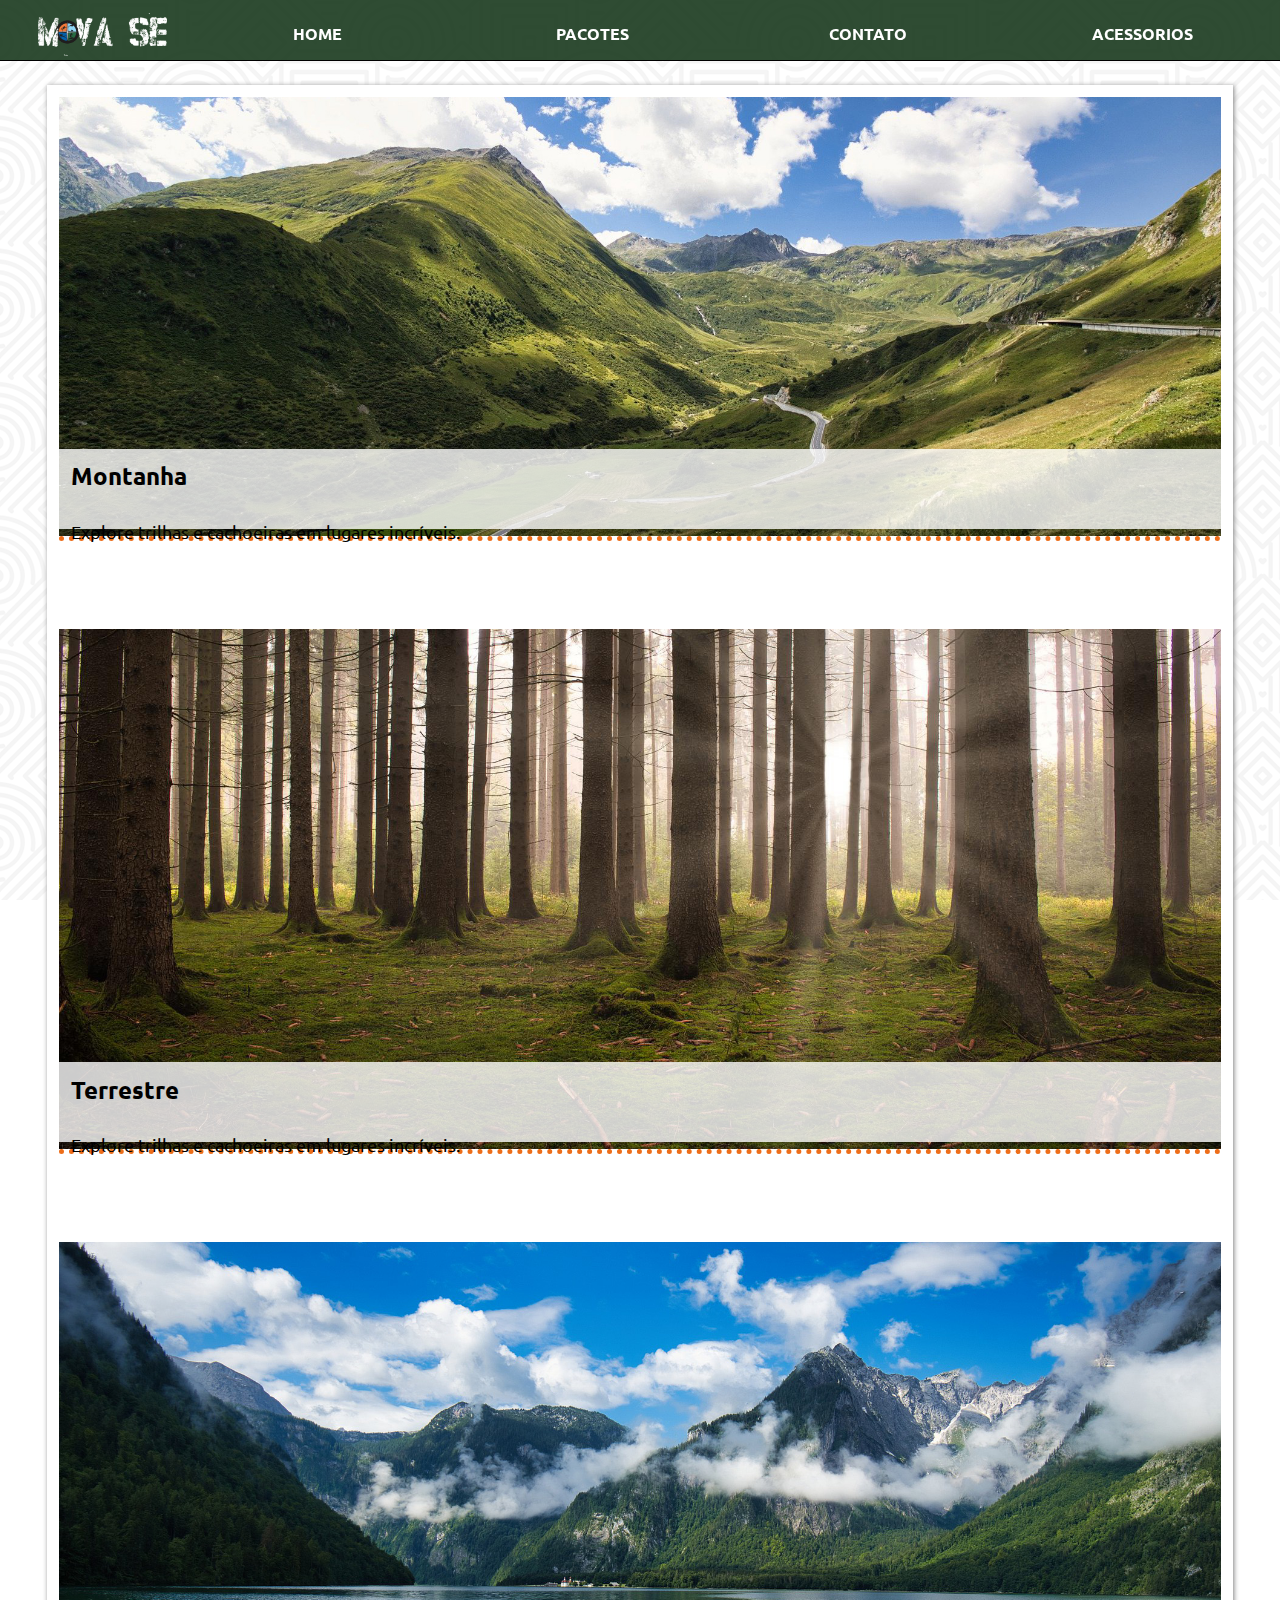
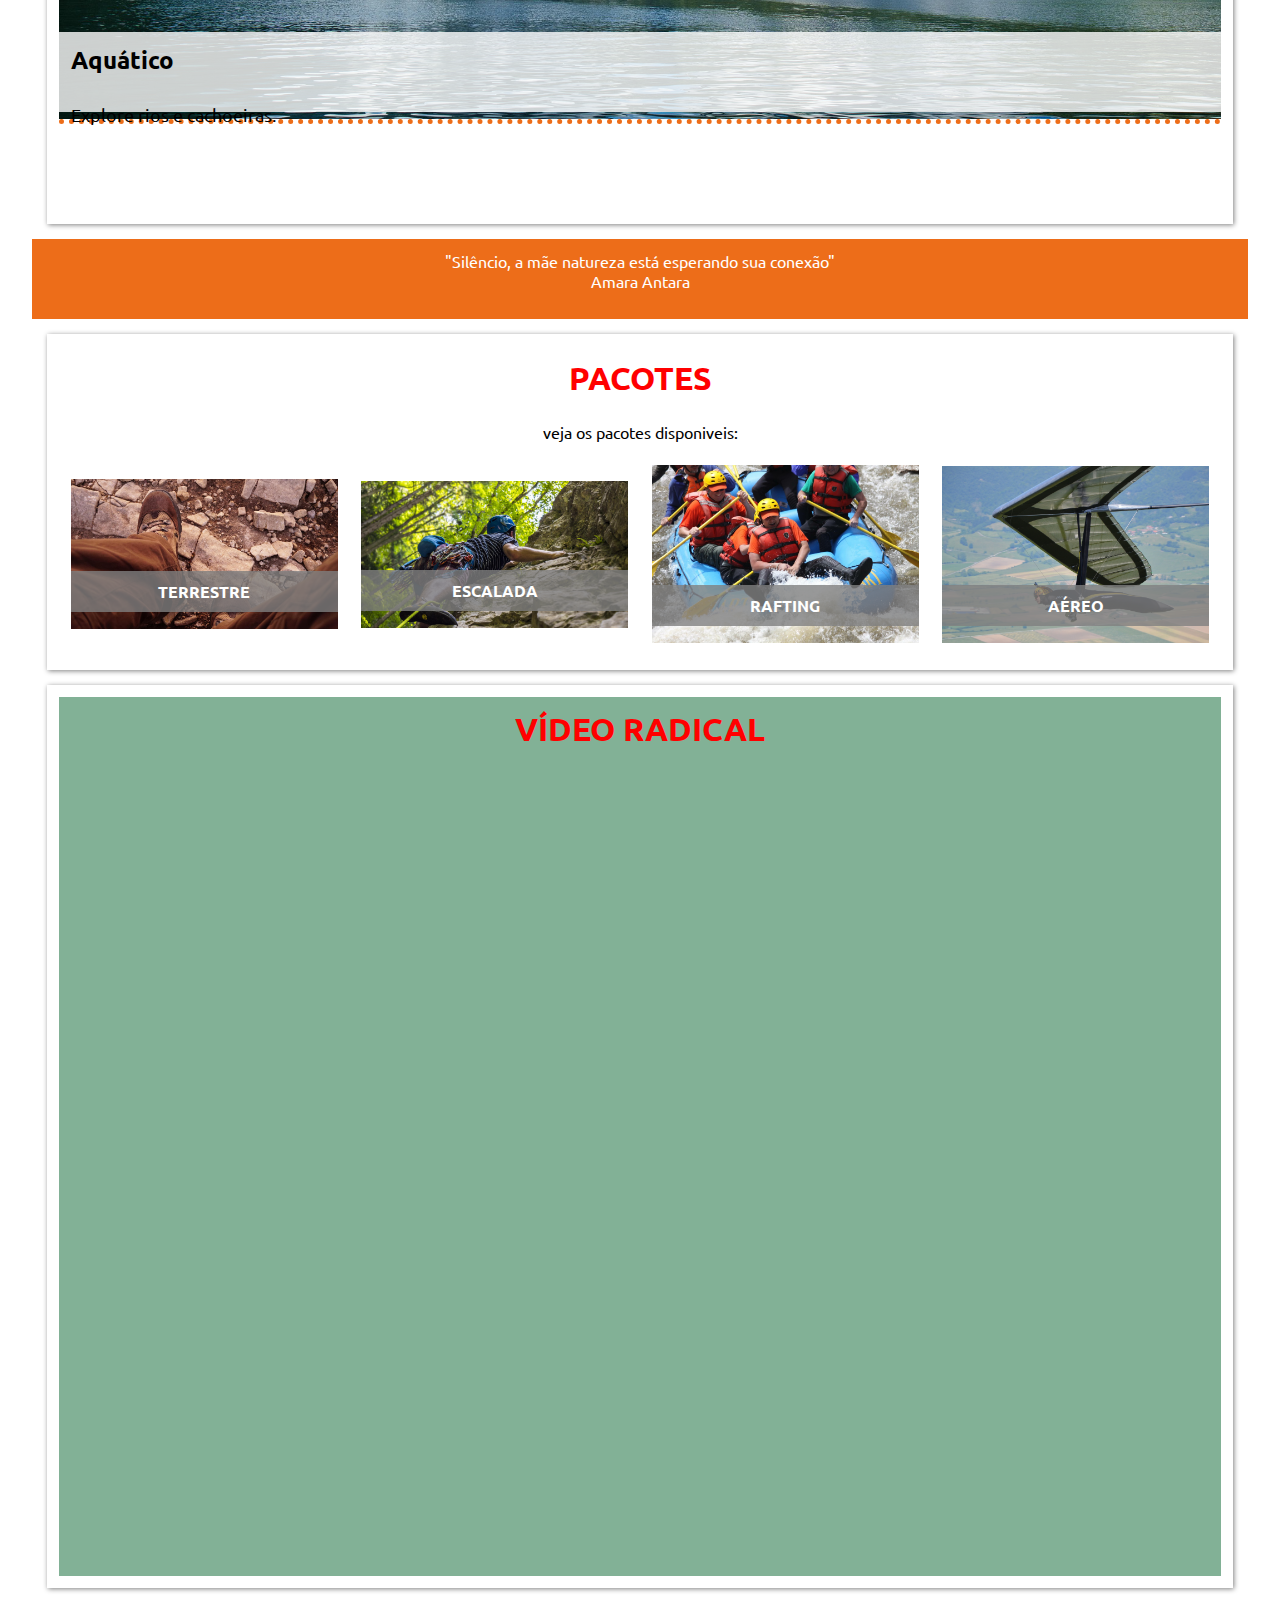
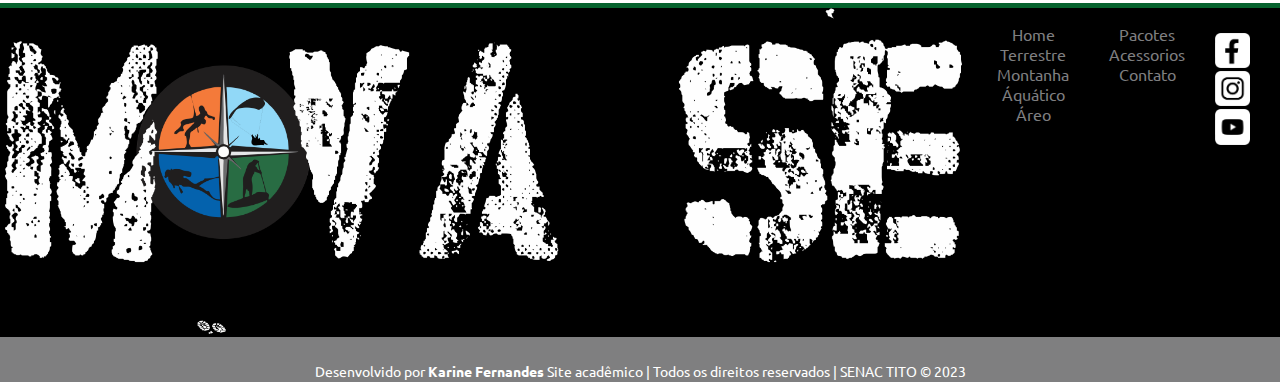
==== commit 8b50553a: "css" ====
--- a/index.html
+++ b/index.html
@@ -92,11 +92,11 @@
     </main>
 
     <footer class="rodape">
-        <div class="rodape_conteudo">
-            <div class="logo_rodape">
+        <div class="rodape-conteudo">
+            <div class="logo-rodape">
                 <a href="index.html"><img src="imagem/logo.png" alt="logotipo"></a>
             </div>
-            <div class="menu_rodape">
+            <div class="menu-rodape">
                 <ul>
                     <li><a href="index.html">Home</a></li>
                     <li><a href="#">Terrestre</a></li>
@@ -106,7 +106,7 @@
                 </ul>
             </div>
 
-            <div class="menu_rodape">
+            <div class="menu-rodape">
                 <ul>
                     <li><a href="pacotes.html">Pacotes</a></li>
                     <li><a href="acessorios.html">Acessorios</a></li>
--- a/css/estilo.css
+++ b/css/estilo.css
@@ -73,7 +73,9 @@
     text-align: center;
     width: 100%;
 }
-
+.rodape p{
+    font-size: 14px;
+}
 .rodape aside{
     margin: 25px;
 }
@@ -83,29 +85,29 @@
     margin-right: 5px;
 }
 
-.rodape_conteudo{
+.rodape-conteudo{
     display: flex;
     justify-content: center;
     align-content: center;
 }
 
-.rodape_conteudo ul{
+.rodape-conteudo ul{
     list-style: none;
 }
 
-#logo_rodape{
+#logo-rodape{
     min-width: 146px;
     width: 150px;
     margin-top: 42px;
     margin-left: 10px;
 }
 
-.menu_rodape a{
+.menu-rodape a{
     text-decoration: none;
     color: #7f7f80;
 }
 
-.menu_rodap a:hover{
+.menu-rodape a:hover{
     color: #fff
 }
 
@@ -150,7 +152,7 @@
 }
 
 #conteudo h2, #conteudo h3, #conteudo p{
-    padding: 1% 0;
+    padding: 1%;
 }
 
 .titulo{
@@ -201,12 +203,6 @@
     padding: 5%;
 }
 
-.card-conteudo{
-    display: flex;
-    justify-content: center;
-    align-items: center;
-    flex-wrap: wrap;
-}
 .card p {
     text-align: center;
     padding: 1% 0 2% 0;
@@ -261,12 +257,9 @@
 
 #form-contato input, #form-conrato textarea{
     border: solid 2px black;
-}
-
-#form-contato textarea{
-    width: 98%;
-    padding: 1%;
-}
+    width: 375px;
+}
+
 
 /*regras para o label*/
 #form-contato label{
@@ -288,6 +281,10 @@
 
 .conteudo-info p{
     margin: 5%;
+}
+
+.localização p{
+    text-align: center;
 }
 
 #card-pacote{
@@ -331,4 +328,91 @@
     min-height: inherit;
     padding: 1px 8px;
     text-decoration: none;
+}
+
+
+/*REGRAS PARA ACESSORIOS*/
+.acessorios{
+    margin: auto;
+    padding: 15px;
+}
+
+.produtos img{
+    max-width: 100px;
+    border: solid #7f7f80 3px;
+    border-radius: 100%;
+    box-shadow: grey 1px 1px 5px;
+}
+
+.produtos{
+    box-shadow: gray 1px 1px 5px;
+    text-align: center;
+    padding: 20px;
+    width: 360px;
+    height: 200px;
+    margin: 10px;
+    border-radius: 5px;
+}
+
+.produtos h4{
+    color: #ed6d19;
+    text-transform: uppercase;
+}
+
+.img-produto img{
+    width: 100px;
+    height: 100px;
+}
+.acesse{
+    text-transform: uppercase;
+    background-color: #ed6d19;
+    width: 100px;
+    height: 20px;
+    padding: 3px;
+    margin: 10px auto;
+}
+
+@media (min-width:700px){
+    #topo{
+        position: fixed;
+        width: 100%;
+        top: 0;
+        height: 60px;
+        z-index: 1000;
+    }
+
+    #topo div{
+        display: flex;
+        justify-content: center;
+        align-items: center;
+    }
+
+    h1{
+        margin-left: 3%;
+        margin-top: 5px;
+        width: 150px;
+    }
+
+    nav{
+        width: 100%;
+    }
+
+    #conteudo{
+        margin-top: 85px;
+    }
+
+    .assinatura{
+        height: 20px;
+    }
+
+    .assinatura p{
+        padding-top: 1%;
+    }
+
+    .card-conteudo{
+        display: flex;
+        justify-content: center;
+        align-items: center;
+    }
+    
 }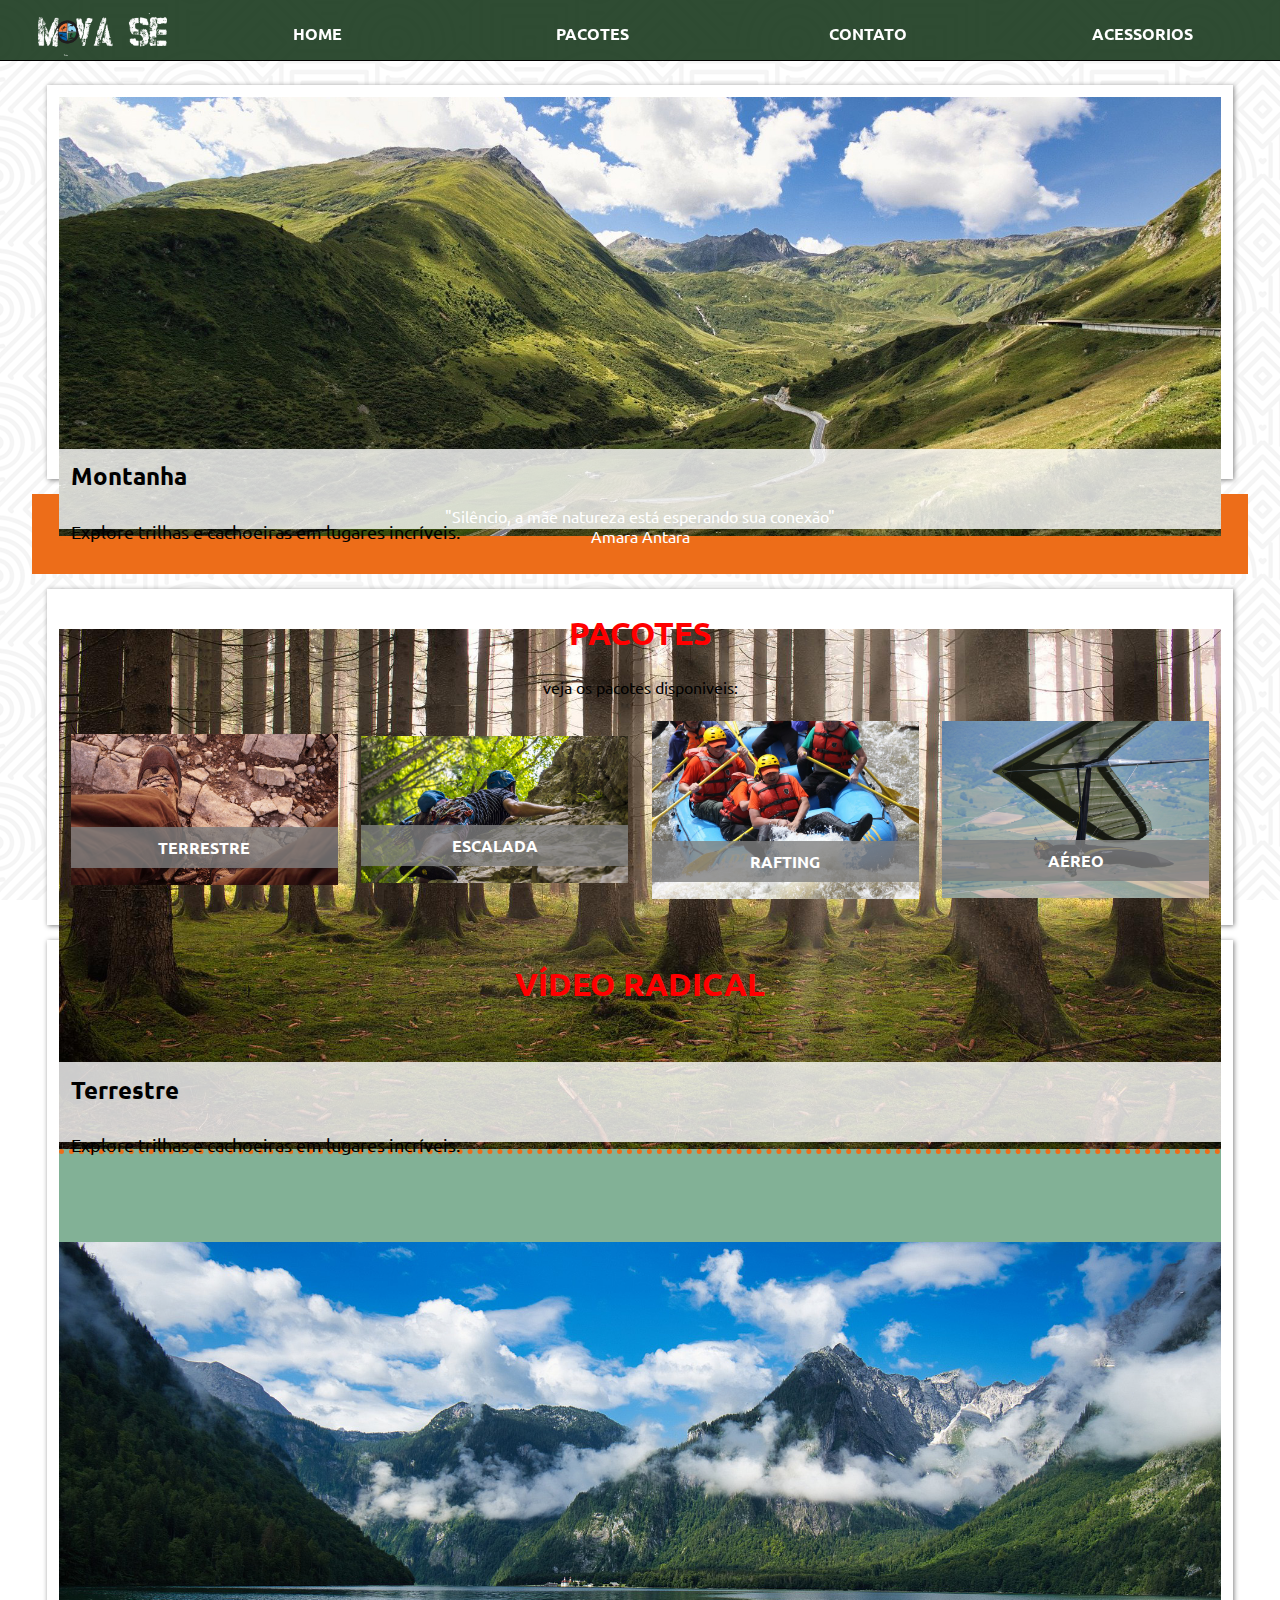
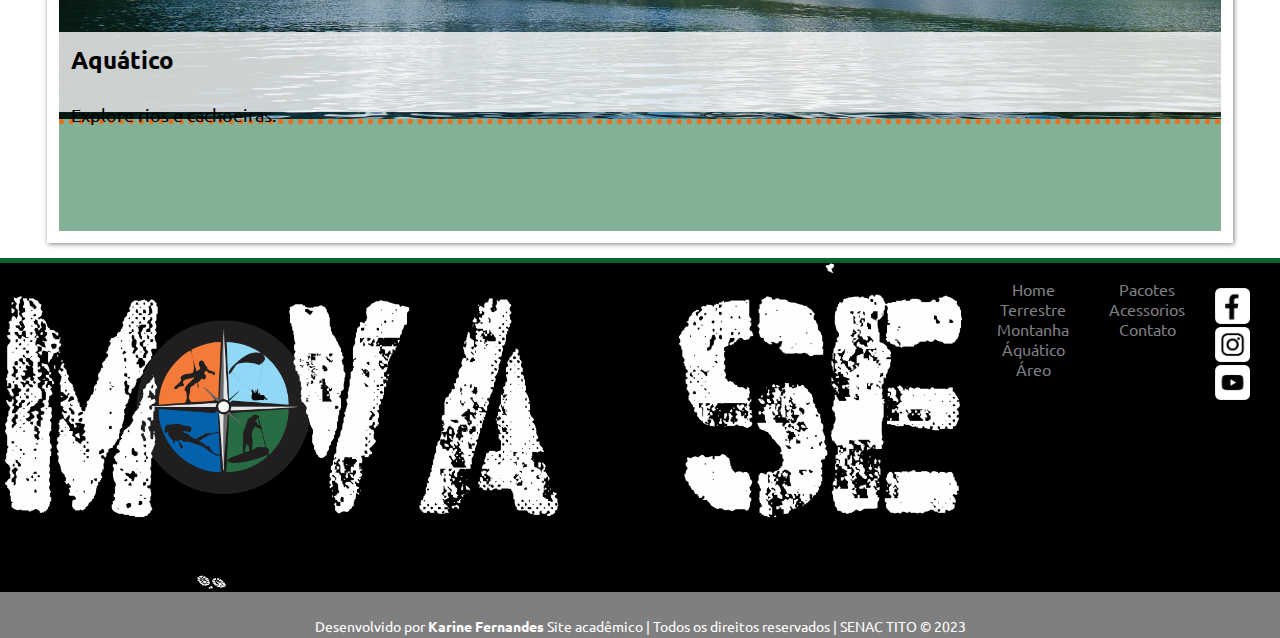
==== commit 35fe8baf: "usando jquery" ====
--- a/index.html
+++ b/index.html
@@ -25,9 +25,9 @@
     </header>
 
     <main id="conteudo">
-        <article>
-            <div class="destaque">
-                <div>
+        <article class="cont-home">
+            <div class="destaque" id="destaque">
+                <div class="cont-destaque">
                     <img src="imagem/montanha.jpg" alt="Imagem: vale com montanhas">
                     <div class="text-destaque">
                         <h2>Montanha</h2>
--- a/css/estilo.css
+++ b/css/estilo.css
@@ -187,6 +187,10 @@
     padding: 0 0 5px 50px;
 }
 
+.cont-home{
+    height: 290px;
+}
+
 #frase{
     color: #fff;
     background-color: #ed6d19;
@@ -414,5 +418,17 @@
         justify-content: center;
         align-items: center;
     }
+
+    #card-pacote{
+        margin: 0.4%;
+    }
+
+    .acessorios{
+        margin: 0 15%;
+    }
+
+    .cont-home{
+        height: 370px;
+    }
     
 }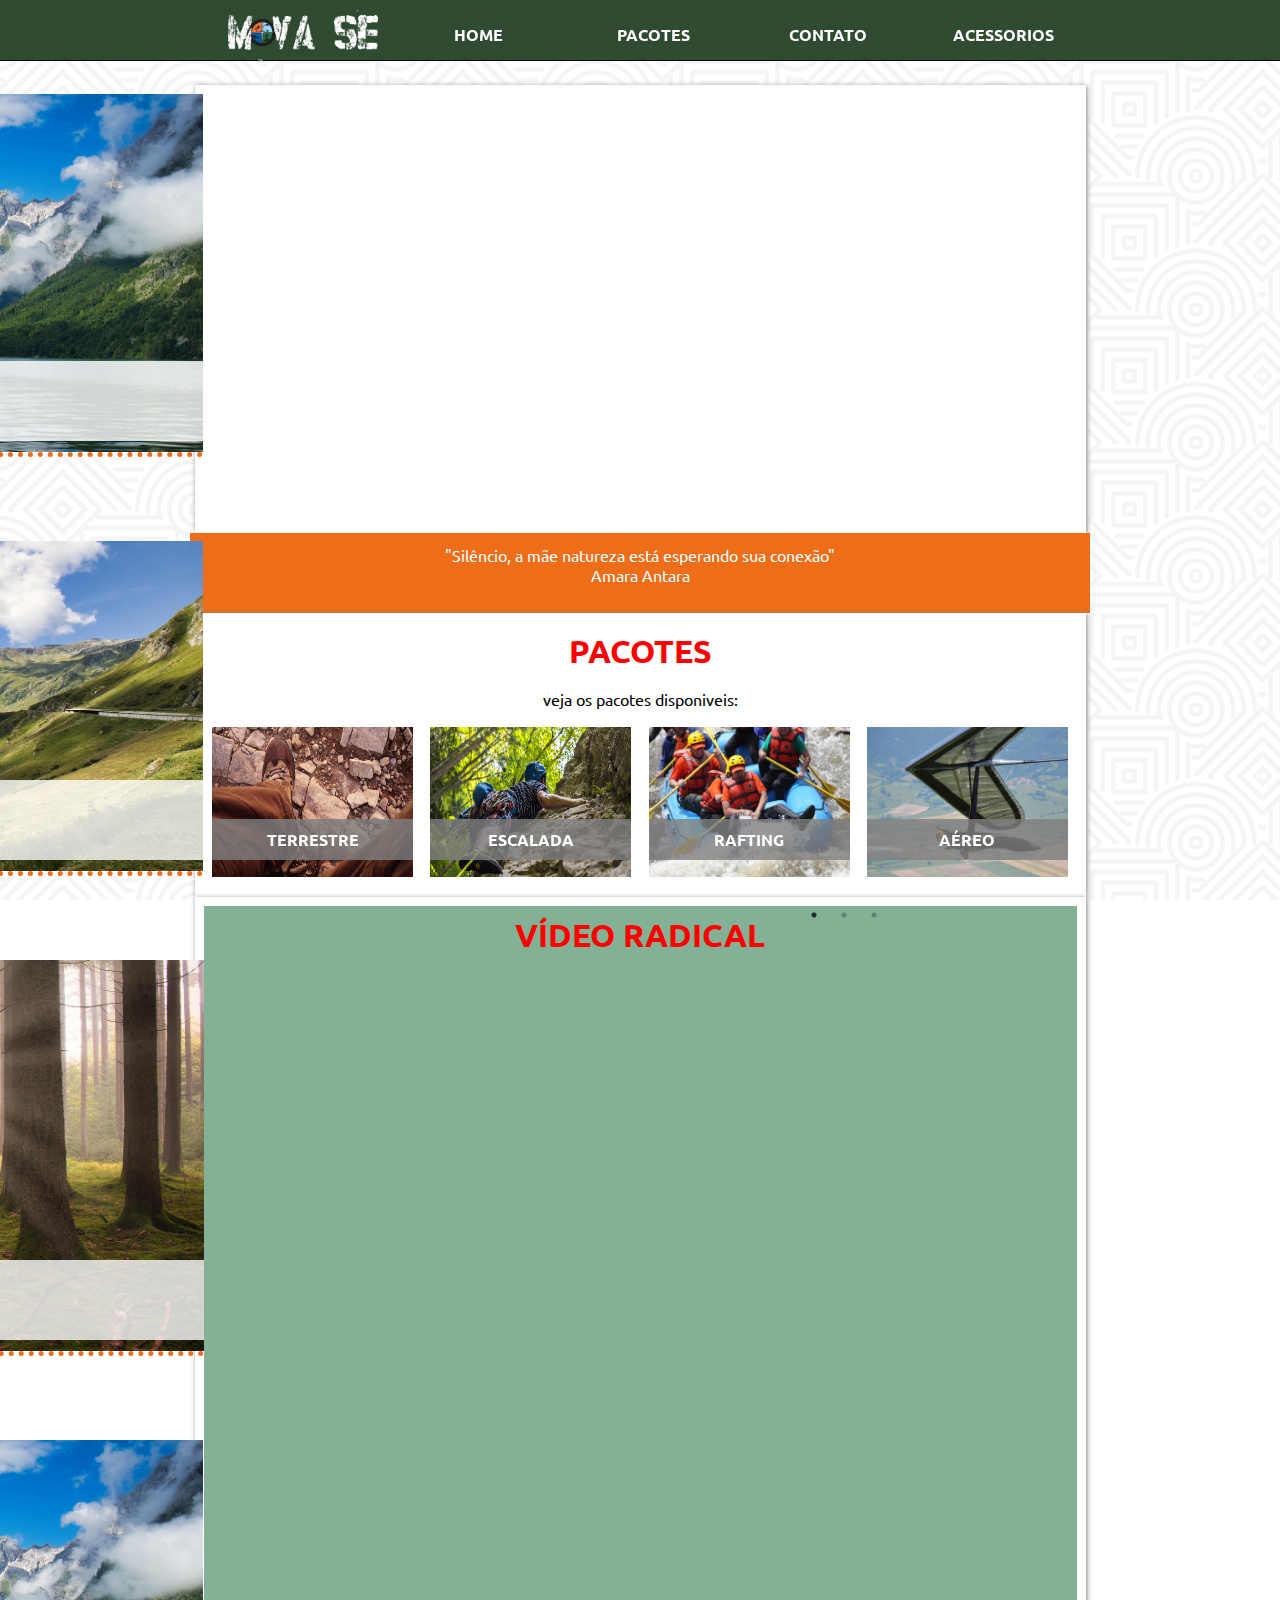
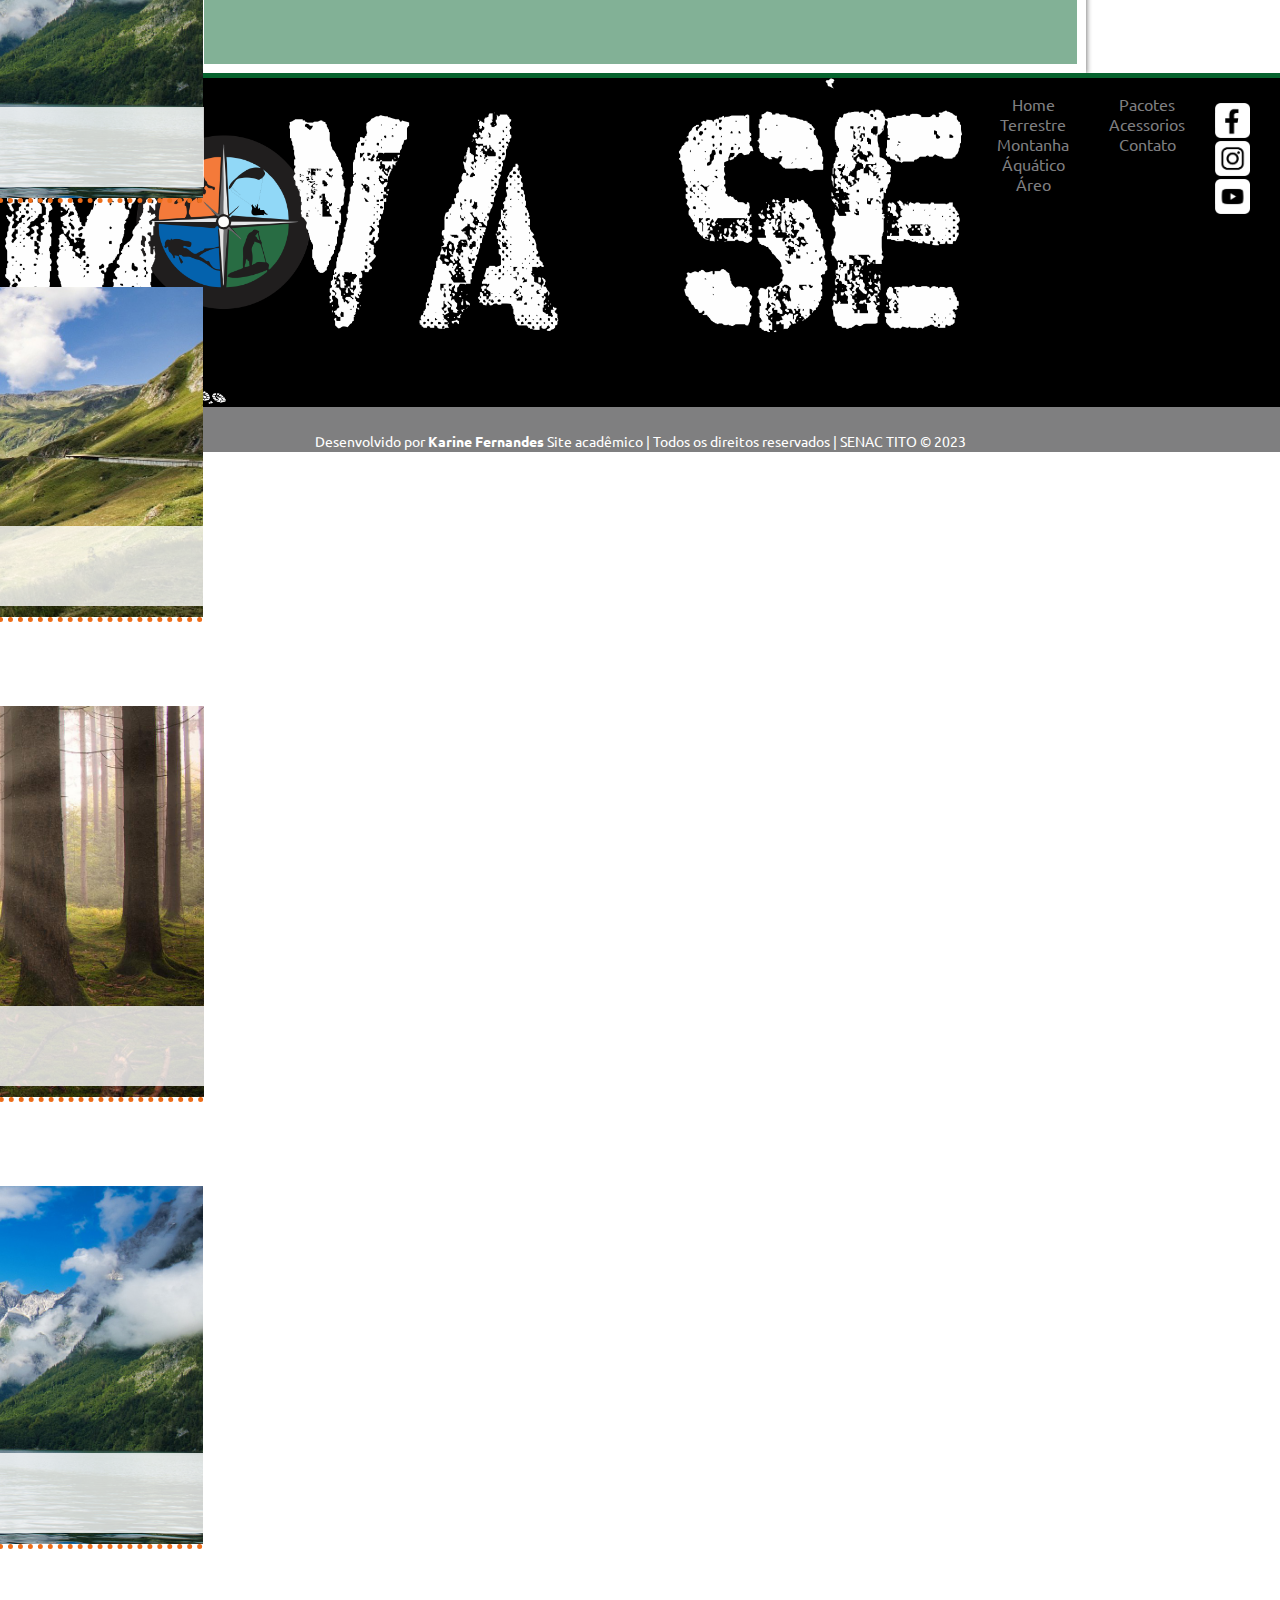
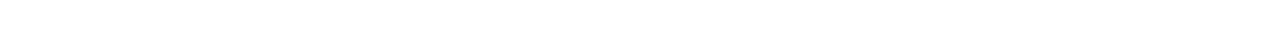
==== commit 62724a8c: "css" ====
--- a/index.html
+++ b/index.html
@@ -6,7 +6,14 @@
     <meta http-equiv="X-UA-Compatible" content="IE=edge">
     <meta name="viewport" content="width=device-width, initial-scale=1.0">
     <title>Home</title>
+
+    <!-- css plugin slick -->
+    <link rel="stylesheet" href="slick/slick.scss">
+    <link rel="stylesheet" href="slick/slick-theme.css">
+
     <link rel="stylesheet" href="css/estilo.css">
+
+
 </head>
 
 <body>
@@ -128,7 +135,18 @@
                 &copy; 2023</p>
         </div>
     </footer>
-
+    <script src="js/jquery-3.7.1.js"></script>
+    <script src="slick/slick.js"></script>
+    <script>
+        $(document).ready(function(){
+             $('#destaque').slick({
+                autoplay:true,
+                autoplaySpeed:4000,
+                dots:true,
+                arrows:false
+             })
+        })
+    </script>
 
 </body>
 
--- a/css/estilo.css
+++ b/css/estilo.css
@@ -419,7 +419,7 @@
         align-items: center;
     }
 
-    #card-pacote{
+    .card-pacote-info{
         margin: 0.4%;
     }
 
@@ -431,4 +431,65 @@
         height: 370px;
     }
     
-}+}
+
+/*2 breackpoints*/
+
+@media (min-width:850px){
+    .card-conteudo figure img{
+        height: 150px;
+        width: 210px;
+    }
+
+    .text-destaque h2{
+        margin-top: -4px;
+    }
+    .text-destaque p{
+        margin-top: -11px;
+    }
+
+    .acessorios{
+        display: flex;
+        justify-content: center;
+        align-content: center;
+    }
+
+    .produtos{
+        height:240px;
+        display: flex;
+        flex-direction: column;
+        justify-content: space-between;
+    }
+
+    #conteudo-contato{
+        display: flex;
+        justify-content: center;
+        align-items: center;
+    }
+
+    #conteudo article{
+        margin: auto 0.5%;
+    }
+
+    .localização iframe{
+        height: 500px;
+    }
+
+    .cont-contado{
+        height: 800px;
+    }
+
+}
+
+@media(min-width:900px){
+    nav{
+        width: 700px;
+    }
+
+    #conteudo{
+        width: 900px;
+    }
+    .cont-home{
+        height: 430px;
+    }
+}
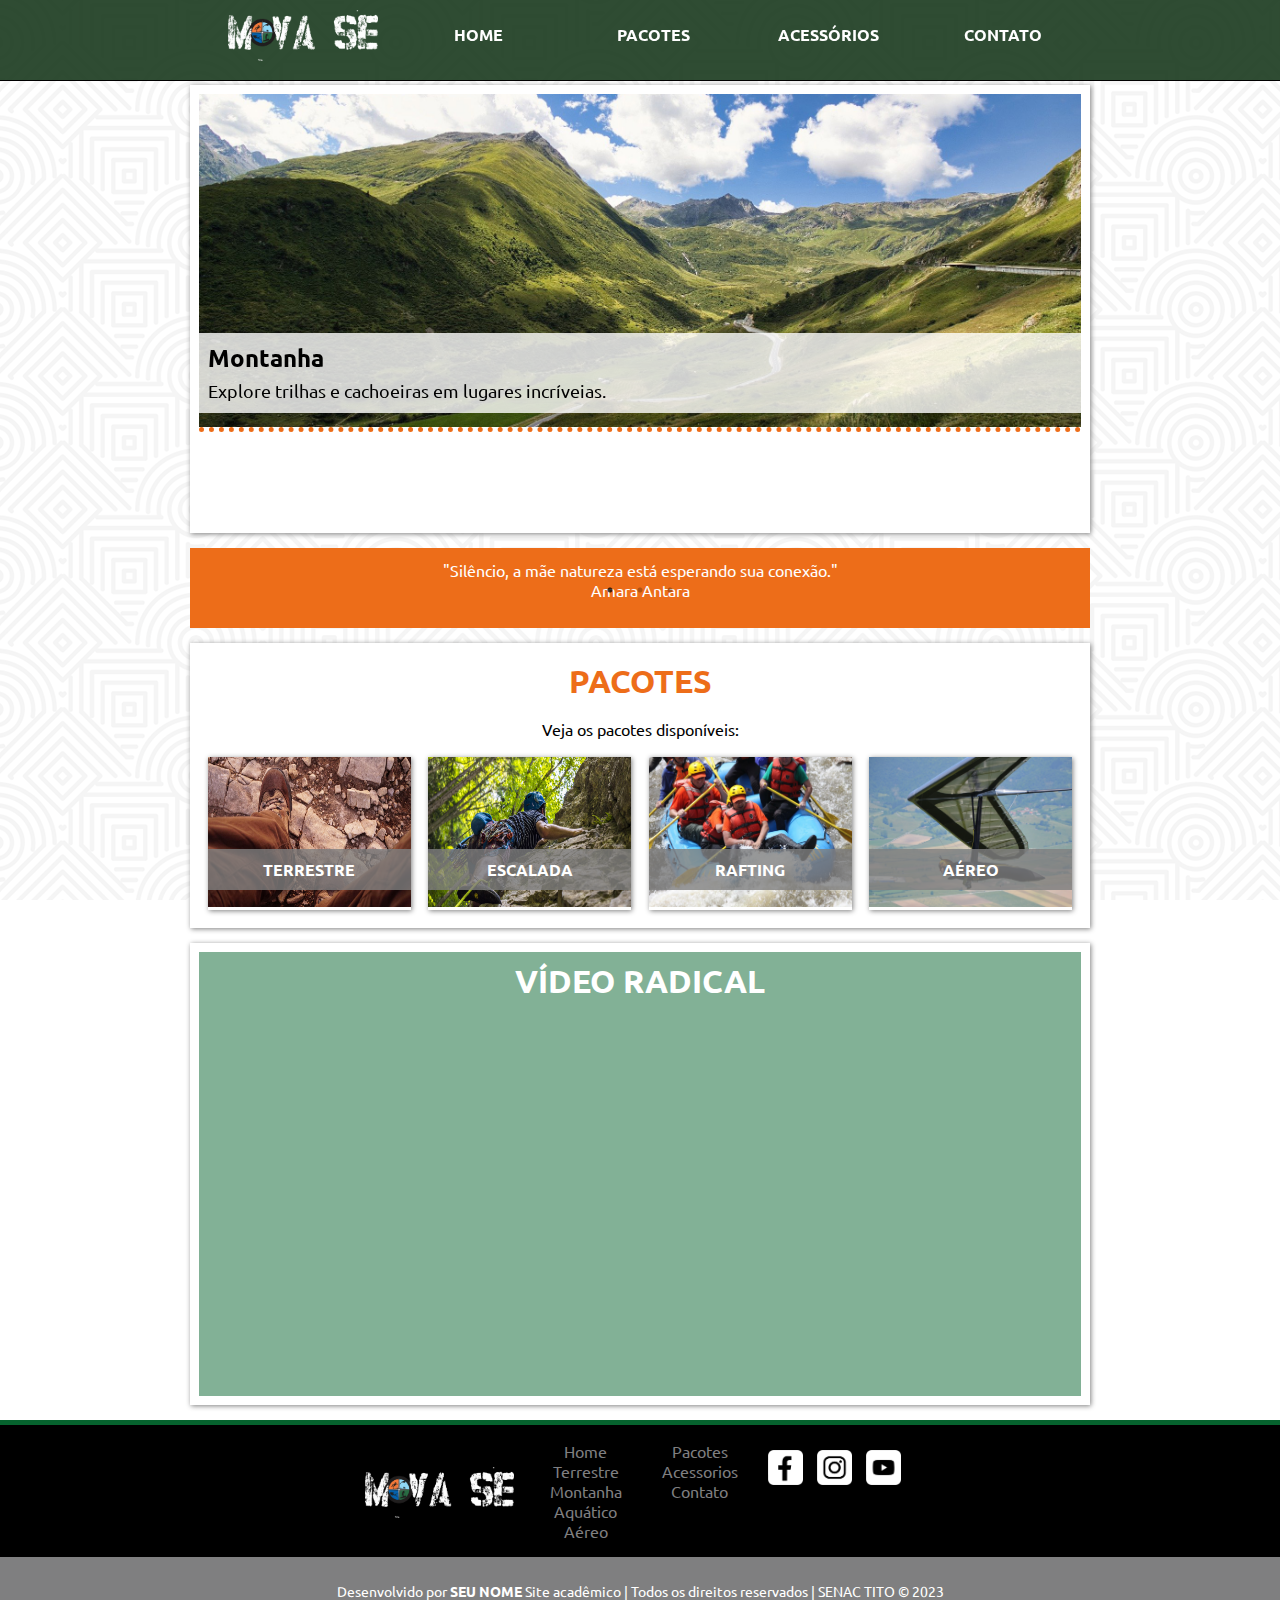
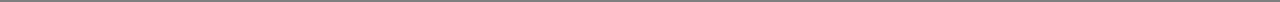
==== commit c252fb04: "trabalhando com php" ====
--- a/index.html
+++ b/index.html
@@ -5,14 +5,22 @@
     <meta charset="UTF-8">
     <meta http-equiv="X-UA-Compatible" content="IE=edge">
     <meta name="viewport" content="width=device-width, initial-scale=1.0">
-    <title>Home</title>
+    <title>Mova- se [Página principal]</title>
+    <meta name="description" content="O mova-se é um site educacional, 
+    com a proposta de fazer reservas e pacotes de viagens 
+    com esportes radicais.">
 
-    <!-- css plugin slick -->
-    <link rel="stylesheet" href="slick/slick.scss">
-    <link rel="stylesheet" href="slick/slick-theme.css">
+<!--CSS do Plugin Slick-->
+<link rel="stylesheet" href="slick/slick.css">
+<link rel="stylesheet" href="slick/slick-theme.css">
 
+
+    <!--Buscando o css externo-->
     <link rel="stylesheet" href="css/estilo.css">
 
+    <link rel="preconnect" href="https://fonts.googleapis.com">
+    <link rel="preconnect" href="https://fonts.gstatic.com" crossorigin>
+    <link href="https://fonts.googleapis.com/css2?family=Ubuntu:wght@300&display=swap" rel="stylesheet">
 
 </head>
 
@@ -20,36 +28,38 @@
     <header id="topo">
         <div>
             <h1>
-                <a href="index.html"><img src="imagem/logo.png" alt="logotipo"></a>
+                <a href="index.html"><img src="imagem/logo.png" alt="Logotipo"></a>
             </h1>
             <nav>
                 <a href="index.html" tabindex="1">Home</a>
-                <a href="pacotes.html" tabindex="3">Pacotes</a>
-                <a href="contato.html" tabindex="2">Contato</a>
-                <a href="acessorios.html" tabindex="4">Acessorios</a>
+                <!--tabindex é utilizado para a acessibilidade-->
+                <a href="pacotes.html" tabindex="2">Pacotes</a>
+                <a href="acessorios.html" tabindex="3">Acessórios</a>
+                <a href="contato.html" tabindex="4">Contato</a>
             </nav>
         </div>
     </header>
+
 
     <main id="conteudo">
         <article class="cont-home">
             <div class="destaque" id="destaque">
                 <div class="cont-destaque">
-                    <img src="imagem/montanha.jpg" alt="Imagem: vale com montanhas">
+                    <img src="imagem/montanha.jpg" alt="Imagem: Vale com montanhas">
                     <div class="text-destaque">
                         <h2>Montanha</h2>
-                        <p>Explore trilhas e cachoeiras em lugares incríveis.</p>
+                        <p>Explore trilhas e cachoeiras em lugares incríveias.</p>
                     </div>
                 </div>
                 <div>
-                    <img src="imagem/arvores.jpg" alt="Imagem: vale com arvores">
+                    <img src="imagem/arvores.jpg" alt="Imagem: Bosque de árvores">
                     <div class="text-destaque">
                         <h2>Terrestre</h2>
-                        <p>Explore trilhas e cachoeiras em lugares incríveis.</p>
+                        <p>Explore trilhas e cachoeiras em lugares incríveias.</p>
                     </div>
                 </div>
                 <div>
-                    <img src="imagem/paisagem.jpg" alt="Imagem: paisagem de montanhas entre um rio">
+                    <img src="imagem/paisagem.jpg" alt="Imagem: Vale com montanhas e rios">
                     <div class="text-destaque">
                         <h2>Aquático</h2>
                         <p>Explore rios e cachoeiras.</p>
@@ -60,12 +70,13 @@
 
         <aside id="frase">
             <p>
-                "Silêncio, a mãe natureza está esperando sua conexão"<br> Amara Antara
+                "Silêncio, a mãe natureza está esperando sua conexão."<br>Amara Antara
             </p>
         </aside>
+
         <article class="card">
             <h2 class="titulo">Pacotes</h2>
-            <p>veja os pacotes disponiveis:</p>
+            <p>Veja os pacotes disponíveis:</p>
             <div class="card-conteudo">
                 <figure>
                     <img src="imagem/capa-terrestre.jpg" alt="Terrestre">
@@ -75,44 +86,38 @@
                     <img src="imagem/escalada.jpg" alt="Escalada">
                     <figcaption>escalada</figcaption>
                 </figure>
-
                 <figure>
                     <img src="imagem/rafting.jpg" alt="rafting">
                     <figcaption>rafting</figcaption>
                 </figure>
-
                 <figure>
                     <img src="imagem/asa-delta.jpg" alt="aéreo">
                     <figcaption>aéreo</figcaption>
                 </figure>
             </div>
         </article>
+
         <article>
             <div id="video">
-                <h2 class="titulo" id="titulo_video">Vídeo radical</h2>
-                <iframe width="100%" height="350" src="https://www.youtube.com/embed/LPO5BZnzuIs"
-                    title="YouTube video player" frameborder="0"
-                    allow="accelerometer; autoplay; clipboard-write; encrypted-media; gyroscope; picture-in-picture; web-share"
-                    allowfullscreen></iframe>
+                <h2 class="titulo" id="titulo-video">Vídeo Radical</h2>
+                <iframe width="100%" height="350" src="https://www.youtube.com/embed/LPO5BZnzuIs" title="YouTube video player" frameborder="0" allow="accelerometer; autoplay; clipboard-write; encrypted-media; gyroscope; picture-in-picture; web-share" allowfullscreen></iframe>
             </div>
         </article>
     </main>
-
     <footer class="rodape">
         <div class="rodape-conteudo">
-            <div class="logo-rodape">
-                <a href="index.html"><img src="imagem/logo.png" alt="logotipo"></a>
+            <div id="logo-rodape">
+                <a href="index.html"><img src="imagem/logo.png" alt="Logotipo"></a>
             </div>
             <div class="menu-rodape">
                 <ul>
                     <li><a href="index.html">Home</a></li>
                     <li><a href="#">Terrestre</a></li>
                     <li><a href="#">Montanha</a></li>
-                    <li><a href="#">Áquático</a></li>
-                    <li><a href="#">Áreo</a></li>
+                    <li><a href="#">Aquático</a></li>
+                    <li><a href="#">Aéreo</a></li>
                 </ul>
             </div>
-
             <div class="menu-rodape">
                 <ul>
                     <li><a href="pacotes.html">Pacotes</a></li>
@@ -120,32 +125,33 @@
                     <li><a href="contato.html">Contato</a></li>
                 </ul>
             </div>
-
             <div class="redes">
                 <aside>
-                    <img src="imagem/facebook.png" alt=" logo do Facebook">
-                    <img src="imagem/insta.png" alt=" logo do Instagram">
-                    <img src="imagem/youtube.png" alt=" logo do Youtube">
+                    <img src="imagem/facebook.png" alt="Logo do Facebook">
+                    <img src="imagem/insta.png" alt="Logo do Instagram">
+                    <img src="imagem/youtube.png" alt="Logo do Youtube">
                 </aside>
             </div>
         </div>
+        <div class="assinatura">
+            <p>Desenvolvido por <b>SEU NOME</b> Site acadêmico | 
+                Todos os direitos reservados | 
+                SENAC TITO &copy; 2023</p>
 
-        <div class="assinatura">
-            <p>Desenvolvido por <b>Karine Fernandes</b> Site acadêmico | Todos os direitos reservados | SENAC TITO
-                &copy; 2023</p>
         </div>
+
     </footer>
     <script src="js/jquery-3.7.1.js"></script>
-    <script src="slick/slick.js"></script>
+    <script src="slick/slick.min.js"></script>
     <script>
-        $(document).ready(function(){
-             $('#destaque').slick({
-                autoplay:true,
-                autoplaySpeed:4000,
-                dots:true,
-                arrows:false
-             })
-        })
+       $(document).ready(function(){
+        $('#destaque').slick({
+            autoplay: true,
+            autoplaySpeed:4000,
+            dots:true,
+            arrows:false
+        });
+       });
     </script>
 
 </body>
--- a/css/estilo.css
+++ b/css/estilo.css
@@ -1,11 +1,21 @@
 @charset "utf-8";
 @import url('https://fonts.googleapis.com/css2?family=Ubuntu:wght@300&display=swap');
 
-/* 
-primeiro fazer o mobile
-posteriomente, criarmos as medidas queries com os ajustes necessarios para telas grandes
+/*
+Criando regras usando o fluxo de trabalho MOBILE FIRST
+
+Todas as regras declaradas a partir deste ponto serão voltadas ao site com 
+telas  mobile/pequenas.
+
+Posteriomente, criaremos as Medias Queries com somente os ajustes necessários
+para a exibição de em telas grandes/desktop.
+
+OBS: regras criadas nesta abordagem, também serão válidas para o site como
+um todo, ou seja, independente do tamanho da tela que será exibido.
+
 */
-body{
+/*Regras gerais*/
+body {
     font-family: 'Ubuntu', sans-serif;
     background-image: url(../imagem/hypnotize.png);
     background-attachment: fixed;
@@ -14,28 +24,34 @@
     width: 100%;
 }
 
-h1, h2, h4, p, figure{
+h1,
+h2,
+h3,
+h4,
+p,
+figure {
     margin: 0;
     padding: 0;
 }
 
-img{
+img {
     max-width: 100%;
 }
 
-#topo{
+/*Regras para o topo*/
+#topo {
     background-color: rgba(24, 56, 29, 0.9);
     border-bottom: solid 1px;
     text-align: center;
     margin-bottom: 15px;
 }
 
-h1 img{
-margin-top: 5px;
-width: 200px;
-}
-
-nav{
+h1 img {
+    margin-top: 5px;
+    width: 200px;
+}
+
+nav {
     min-height: 40px;
     display: flex;
     justify-content: center;
@@ -43,10 +59,11 @@
     text-transform: uppercase;
     font-weight: bold;
     line-height: 40px;
-    padding-left:1% ;
-}
-
-nav a:link, nav a:visited{
+    padding-left: 1%;
+}
+
+nav a:link,
+nav a:visited {
     text-decoration: none;
     color: white;
     transition: background-color 1s;
@@ -58,115 +75,122 @@
     width: 23%;
 }
 
-nav a:hover, nav a:focus{
-    background-color: #a98e12;
+nav a:hover,
+nav a:focus {
+    background-color: #A98E12;
     color: #000;
+    transition: background-color 1s;
     border-radius: 5%;
-    transition: background-color 1s;
-}
-
-/* regras para o Rodapé*/
-.rodape{
-    border-top: solid #06632e 5px;
+}
+
+/*Regras do Rodapé*/
+.rodape {
+    border-top: solid #06632E 5px;
     background-color: #000;
-    color: #7f7f80;
+    color: #7F7F80;
     text-align: center;
     width: 100%;
 }
-.rodape p{
+
+.rodape p {
     font-size: 14px;
 }
-.rodape aside{
+
+.rodape aside {
     margin: 25px;
 }
 
-.rodape img{
+.rodape img {
     margin-left: 5px;
     margin-right: 5px;
 }
 
-.rodape-conteudo{
+.rodape-conteudo {
     display: flex;
     justify-content: center;
     align-content: center;
 }
 
-.rodape-conteudo ul{
+.rodape-conteudo ul {
     list-style: none;
 }
 
-#logo-rodape{
+#logo-rodape {
     min-width: 146px;
     width: 150px;
     margin-top: 42px;
     margin-left: 10px;
 }
 
-.menu-rodape a{
+.menu-rodape a {
     text-decoration: none;
-    color: #7f7f80;
-}
-
-.menu-rodape a:hover{
-    color: #fff
-}
-
-.redes img{
+    color: #7F7F80;
+}
+
+.menu-rodape a:hover {
+    color: #fff;
+}
+
+.redes img {
     min-width: 35px;
     width: 35px;
 }
 
-.redes ul{
-    display: flex;
-    text-align: center;
-}
-
-.redes li{
+.redes ul {
+    display: flex;
+    text-align: center;
+}
+
+.redes li {
     width: 15%;
-    padding:3%;
-}
-
-.assinatura{
+    padding: 3%;
+}
+
+.assinatura {
     color: #fff;
-    background-color: #7f7f80;
+    background-color: #7F7F80;
     text-align: center;
     height: 50px;
-    padding: 1% ;
-}
-
-.assinatura p{
+    padding: 1%;
+}
+
+.assinatura p {
     padding-top: 3%;
 }
 
-/*regra para área de conteúdo principal*/
-#conteudo{
+/*Regra para a área de conteúdo principal.
+Definimos uma largura máxima um pouco menor do que a tela 
+toda e centralizamos com a margem em automático. */
+#conteudo {
     max-width: 95%;
     margin: auto;
 }
 
-#conteudo article{
-    background-color: #fff;
-    margin: 15px;
+#conteudo article {
+    background-color: white;
+    margin: 15px 0;
     padding: 1%;
     box-shadow: grey 1px 1px 5px;
 }
 
-#conteudo h2, #conteudo h3, #conteudo p{
+#conteudo h2,
+#conteudo h3,
+#conteudo p {
     padding: 1%;
 }
 
-.titulo{
+.titulo {
     font-size: 2em;
-    color: red;
+    color: #ED6D19;
     text-align: center;
     text-transform: uppercase;
 }
 
-.destaque img{
-    border-bottom: dotted #ed6d19 5px;
-}
-
-.text-destaque{
+.destaque img {
+    border-bottom: dotted #ED6D19 5px;
+}
+
+.text-destaque {
     position: relative;
     background-color: rgba(255, 255, 255, 0.8);
     height: 80px;
@@ -175,13 +199,14 @@
     width: 100%;
 }
 
-.text-destaque h2{
+.text-destaque h2 {
     color: #000 !important;
+    /* friza o efito aplicado, cancelando todos os outros.*/
     margin-top: 5px;
-    padding: 5px 0 3px 50px ;
-}
-
-.text-destaque p{
+    padding: 5px 0 3px 50px;
+}
+
+.text-destaque p {
     margin-top: 5px;
     font-size: 1.1em;
     padding: 0 0 5px 50px;
@@ -191,18 +216,22 @@
     height: 290px;
 }
 
-#frase{
+
+#frase {
     color: #fff;
-    background-color: #ed6d19;
+    background-color: #ED6D19;
     text-align: center;
     height: 80px;
 }
 
-#frase p{
+#frase p {
     font-size: 1em;
     padding: 12px;
 }
-.card{
+
+/*21/08 - Regras para os articles contidos no #conteudo*/
+
+.card {
     margin: 15px 0;
     padding: 5%;
 }
@@ -211,12 +240,14 @@
     text-align: center;
     padding: 1% 0 2% 0;
 }
-.card-conteudo figure{
+
+.card-conteudo figure {
     margin: 1%;
     position: relative;
-    box-shadow: gray;
-}
-.card-conteudo figcaption{
+    box-shadow: grey 1px 1px 5px;
+}
+
+.card-conteudo figcaption {
     position: absolute;
     left: 0;
     bottom: 20px;
@@ -228,76 +259,88 @@
     font-weight: bold;
     text-transform: uppercase;
 }
- .card-conteudo figure img{
+
+.card-conteudo figure img {
+    /*efeito ao passar o mouse de transição*/
     transition: 1s;
     filter: opacity(1);
- }
-.card-conteudo a:hover img, .card-conteudo a:focus img{
+}
+
+.card-conteudo a:hover img,
+.card-conteudo a:focus img {
     filter: opacity(0.6);
-} 
-#titulo-video{
+}
+
+#titulo-video {
     color: #fff;
     padding: 15px;
 }
-#video{
+
+#video {
     width: 100%;
     background-color: rgba(6, 99, 46, 0.5);
     text-align: center;
 }
-iframe{
-   margin: auto;
-   max-width: 80%;
-   display: block;
-   padding: 20% 0; 
-}
-
-/*REGRAS PARA O FORMULARIO*/
-
-#form-contato{
+
+iframe {
+    margin: auto;
+    max-width: 80%;
+    display: block;
+    padding: 2% 0;
+}
+
+/*Regras para o formulário*/
+#form-contato {
     margin: auto;
     max-width: 700px;
     width: 95%;
 }
 
-#form-contato input, #form-conrato textarea{
+#form-contato input,
+#form-contato textarea {
     border: solid 2px black;
     width: 375px;
-}
-
-
-/*regras para o label*/
-#form-contato label{
+    margin: 4px auto;
+}
+
+/*Regra para o label (rótulo dos campos)*/
+#form-contato label {
     font-weight: bold;
 }
 
 /*Regras para o botão*/
-#form-contato button{
+#form-contato button {
     border: none;
     padding: 2%;
     background-color: #000;
-    color: #fff;
-}
-
-#form-contato button:hover, #form-contato button:focus{
-    background-color: #ed6d19;
+    color: white;
+}
+
+#form-contato button:hover,
+#form-contato button:focus {
+    background-color: #ED6D19;
     cursor: pointer;
-}
-
-.conteudo-info p{
+    /*Cursor mãozinha*/
+}
+
+.conteudo-info p {
     margin: 5%;
 }
 
-.localização p{
-    text-align: center;
-}
-
-#card-pacote{
+.localizacao p {
+    text-align: center;
+}
+
+
+/*Página pacote*/
+#card-pacote {
     background-color: rgba(6, 99, 46, 0.5);
+    /* display: flex;*/
     padding: 10px;
     text-align: center;
 }
 
-.card-pacote-info{
+.card-pacote-info {
     background-color: #fff;
     border-radius: 5px;
     padding: 1%;
@@ -305,28 +348,36 @@
     margin: 20px auto;
     max-width: 300px;
 }
-.pac-fotos, .pac-reserva{
-    background-color: #a98e12;
+
+.pac-fotos,
+.pac-reserva {
+    background-color: #A98E12;
     color: #000;
     width: 80px;
     border-radius: 3px;
     text-align: center;
-}
-.pac-flex{
+    padding: 5px;
+}
+
+.pac-flex {
     display: flex;
     margin-top: 15px;
     justify-content: center;
     gap: 20px;
 }
 
-.pac-fotos a:hover, .pac-reserva a:hover{
+.pac-fotos a:hover,
+.pac-reserva a:hover {
     background-color: #ecda87;
     color: #fff;
     transition: background-color 1s;
     border-radius: 5%;
 }
 
-.pac-fotos a:link, .pac-reserva a:link, .pac-fotos a:visited, .pac-reserva a:visited{
+.pac-fotos a:link,
+.pac-reserva a:link,
+.pac-fotos a:visited,
+.pac-reserva a:visited {
     color: #000;
     transition: background-color 0.5s;
     min-height: inherit;
@@ -334,22 +385,24 @@
     text-decoration: none;
 }
 
-
-/*REGRAS PARA ACESSORIOS*/
-.acessorios{
+/*23/08/2023*/
+
+.acessorios {
+
     margin: auto;
     padding: 15px;
 }
 
-.produtos img{
+.produtos img {
     max-width: 100px;
-    border: solid #7f7f80 3px;
+    border: solid #7F7F80 3px;
     border-radius: 100%;
     box-shadow: grey 1px 1px 5px;
-}
-
-.produtos{
-    box-shadow: gray 1px 1px 5px;
+
+}
+
+.produtos {
+    box-shadow: grey 1px 1px 5px;
     text-align: center;
     padding: 20px;
     width: 360px;
@@ -358,138 +411,147 @@
     border-radius: 5px;
 }
 
-.produtos h4{
-    color: #ed6d19;
+.produtos h4 {
+    color: #ED6D19;
     text-transform: uppercase;
 }
 
-.img-produto img{
+.img-produto img {
     width: 100px;
     height: 100px;
 }
-.acesse{
+
+.acesse {
     text-transform: uppercase;
-    background-color: #ed6d19;
+    background-color: #ED6D19;
     width: 100px;
     height: 20px;
     padding: 3px;
-    margin: 10px auto;
-}
-
-@media (min-width:700px){
-    #topo{
+    margin: -10px auto;
+    border-radius: 5px;
+    color: #fff;
+}
+
+/*Trabalhando com  as medias queries
+Regras com ajustes para a visualização do site/conteúdo em tamanhos de telas
+maiores (breackpoints)*/
+
+/*1º Breackpoints*/
+
+@media (min-width:700px) {
+    #topo {
         position: fixed;
         width: 100%;
         top: 0;
-        height: 60px;
+        height: 80px;
         z-index: 1000;
-    }
-
-    #topo div{
+        /*Joga o elemento(topo) para cima de todos os 
+    outros elementos da pagina*/
+    }
+
+    #topo div {
         display: flex;
         justify-content: center;
         align-items: center;
     }
 
-    h1{
+    h1 {
         margin-left: 3%;
         margin-top: 5px;
         width: 150px;
     }
 
-    nav{
+    nav {
         width: 100%;
     }
 
-    #conteudo{
+    #conteudo {
         margin-top: 85px;
     }
 
-    .assinatura{
+    .assinatura {
         height: 20px;
     }
 
-    .assinatura p{
+    .assinatura p {
         padding-top: 1%;
     }
 
-    .card-conteudo{
+    .card-conteudo {
         display: flex;
         justify-content: center;
         align-items: center;
     }
-
-    .card-pacote-info{
-        margin: 0.4%;
-    }
-
-    .acessorios{
-        margin: 0 15%;
-    }
-
-    .cont-home{
-        height: 370px;
-    }
-    
-}
-
-/*2 breackpoints*/
-
-@media (min-width:850px){
-    .card-conteudo figure img{
-        height: 150px;
-        width: 210px;
-    }
-
-    .text-destaque h2{
-        margin-top: -4px;
-    }
-    .text-destaque p{
-        margin-top: -11px;
-    }
-
-    .acessorios{
-        display: flex;
-        justify-content: center;
-        align-content: center;
-    }
-
-    .produtos{
-        height:240px;
-        display: flex;
-        flex-direction: column;
-        justify-content: space-between;
-    }
-
-    #conteudo-contato{
+    #card-pacote{
         display: flex;
         justify-content: center;
         align-items: center;
     }
-
-    #conteudo article{
-        margin: auto 0.5%;
-    }
-
-    .localização iframe{
-        height: 500px;
-    }
-
-    .cont-contado{
-        height: 800px;
-    }
-
-}
-
-@media(min-width:900px){
+    .card-pacote-info{
+        margin: 0.4%;
+    }
+    .acessorios{
+        margin: 0 15%;
+    }
+    .cont-home{
+        height: 370px;
+    }
+}
+
+/*2º Breackpoints*/
+
+@media (min-width:850px) {
+.card-conteudo figure img{
+    height: 150px;
+    width: 210px;
+}
+
+.text-destaque h2{
+    margin-top: -4px;
+}
+.text-destaque p{
+    margin-top: -11px;
+}
+
+.acessorios{
+    display: flex;
+    justify-content: center;
+    align-content: center;
+}
+
+.produtos{
+    height: 240px;
+    display: flex;
+    flex-direction: column;
+    justify-content: space-between;
+}
+
+#conteudo-contato{
+    display: flex;
+    justify-content: center;
+    align-items: center;
+}
+
+#conteudo-contato article{
+    margin: auto 5px;
+}
+.cont-contato{
+    height: 800px;
+}
+.localizacao iframe{
+    height: 500px;
+}
+}
+
+@media (min-width:900px) {
     nav{
         width: 700px;
     }
-
     #conteudo{
         width: 900px;
     }
-    .cont-home{
-        height: 430px;
-    }
-}
+   .cont-home{
+    height: 430px;
+   }
+}
+
